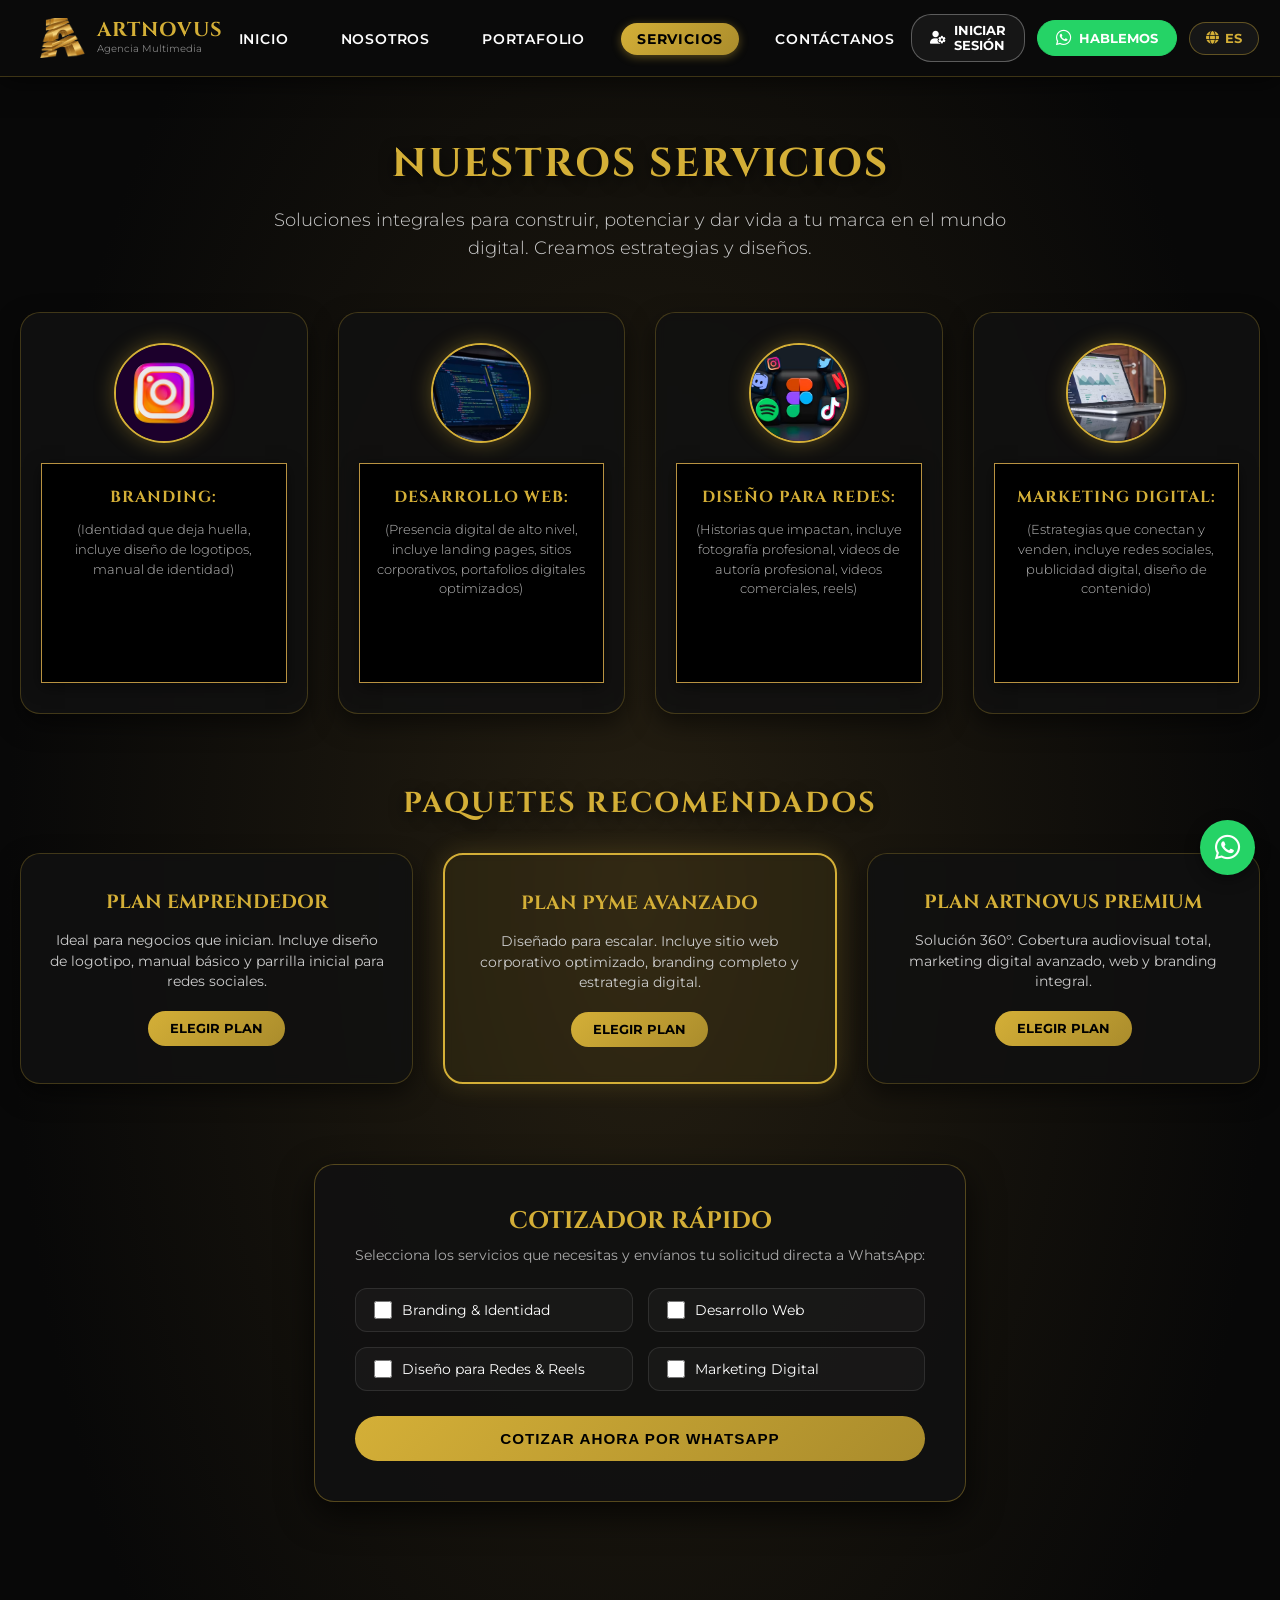
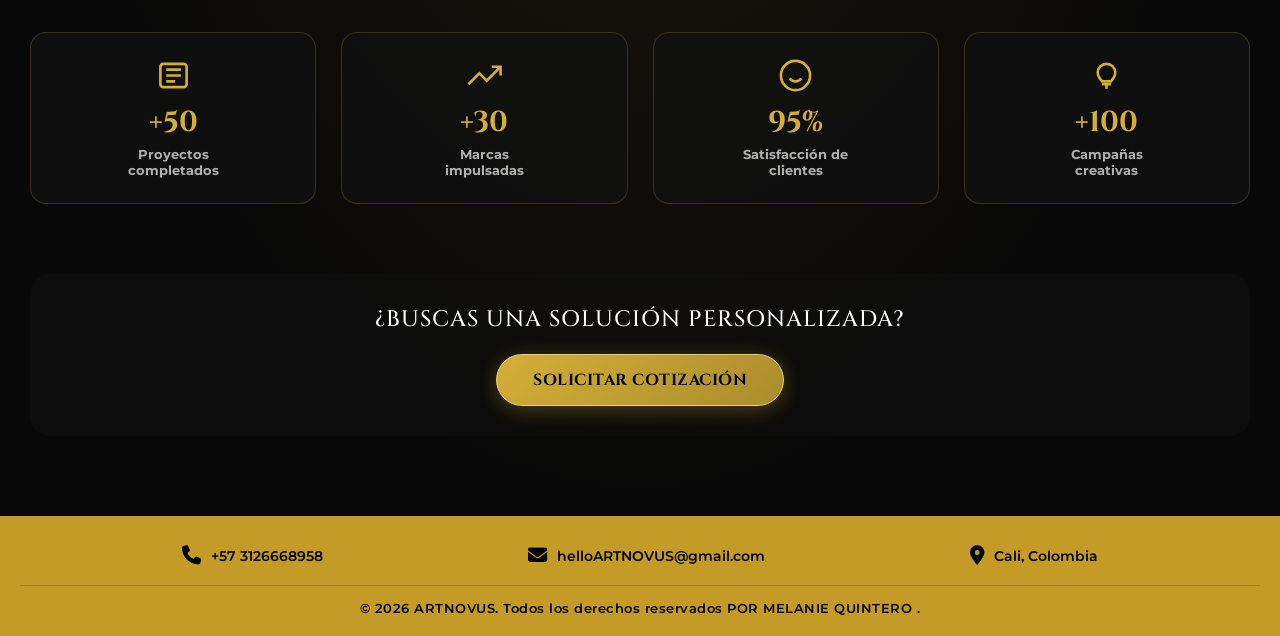
==== 2.servicios/servicios.html @ 0824cace "1" ====
<!DOCTYPE html>
<html lang="es">
<head>
  <meta charset="UTF-8">
  <meta name="viewport" content="width=device-width, initial-scale=1.0">
  <title>ARTNOVUS | Nuestros Servicios</title>
  
  <!-- Tipografías e Iconos -->
  <link rel="preconnect" href="https://fonts.googleapis.com">
  <link rel="preconnect" href="https://fonts.gstatic.com" crossorigin>
  <link href="https://fonts.googleapis.com/css2?family=Cinzel:wght@500;700&family=Montserrat:wght@300;400;500;600;700&display=swap" rel="stylesheet">
  <link rel="stylesheet" href="https://cdnjs.cloudflare.com/ajax/libs/font-awesome/6.4.0/css/all.min.css">

  <!-- Hoja de Estilos CSS Externa -->
  <link rel="stylesheet" href="styles.css">
  <link rel="icon" type="image/png" href="ImagenesServcios/logo.png">

  <style>
    /* =========================================================
       BOTÓN DE IDIOMA (DESPUÉS DE HABLEMOS)
       ========================================================= */
    .btn-lang-toggle {
      background: rgba(255, 255, 255, 0.05);
      border: 1px solid rgba(212, 175, 55, 0.4);
      color: #d4af37;
      font-family: 'Montserrat', sans-serif;
      font-size: 0.8rem;
      font-weight: 700;
      padding: 8px 16px;
      border-radius: 20px;
      cursor: pointer;
      display: inline-flex;
      align-items: center;
      gap: 6px;
      transition: all 0.3s ease;
    }

    .btn-lang-toggle:hover {
      background: #d4af37;
      color: #000000;
      border-color: #d4af37;
      box-shadow: 0 0 10px rgba(212, 175, 55, 0.4);
    }

    /* =========================================================
       CORRECCIÓN DEFINITIVA DE STICKY NAVBAR & FONDO BASE
       ========================================================= */
    * {
      margin: 0;
      padding: 0;
      box-sizing: border-box;
    }

    /* Anula los overflows conflictivos de styles.css que rompían position: sticky */
    html, body {
      background-color: #080808 !important;
      color: #ffffff !important;
      font-family: 'Montserrat', sans-serif;
      overflow-x: clip !important;
      overflow-y: visible !important;
      position: relative !important;
    }

    a {
      text-decoration: none;
      color: inherit;
    }

    /* Header prioritario que jamás se pierde al deslizar la página */
    .main-header {
      background-color: #0a0a0a !important;
      padding: 14px 40px !important;
      position: -webkit-sticky !important;
      position: sticky !important;
      top: 0 !important;
      left: 0 !important;
      width: 100% !important;
      z-index: 99999 !important;
      border-bottom: 1px solid rgba(212, 175, 55, 0.25) !important;
      box-shadow: 0 4px 25px rgba(0, 0, 0, 0.6) !important;
    }

    .header-container {
      max-width: 1300px;
      margin: 0 auto;
      display: flex;
      align-items: center;
      justify-content: space-between;
      width: 100%;
    }

    .brand-container {
      display: flex;
      align-items: center;
      gap: 12px;
    }

    .brand-logo {
      height: 42px;
      width: auto;
    }

    .brand-name {
      font-family: 'Cinzel', serif;
      font-weight: 700;
      font-size: 1.25rem;
      color: #d4af37;
      letter-spacing: 1px;
      display: block;
      line-height: 1;
    }

    .brand-tagline {
      font-size: 0.65rem;
      color: #a0a0a0;
      display: block;
      margin-top: 3px;
      font-weight: 400;
    }

    .nav-menu {
      display: flex;
      list-style: none;
      gap: 20px;
      align-items: center;
      margin: 0;
      padding: 0;
    }

    .nav-link {
      font-size: 0.85rem;
      font-weight: 600;
      color: #ffffff; 
      text-transform: uppercase;
      letter-spacing: 0.8px;
      padding: 8px 16px;
      border-radius: 20px;
      transition: all 0.3s ease;
    }

    .nav-link:hover {
      color: #d4af37;
      background-color: rgba(212, 175, 55, 0.1);
    }

    .nav-link.active {
      color: #000000 !important; 
      background: linear-gradient(135deg, #d4af37, #aa8c2c) !important; 
      box-shadow: 0 2px 10px rgba(212, 175, 55, 0.4) !important;
      font-weight: 700 !important;
    }

    .header-actions {
      display: flex;
      align-items: center;
      gap: 12px;
    }

    .action-btn {
      display: inline-flex;
      align-items: center;
      gap: 8px;
      font-size: 0.8rem;
      font-weight: 700;
      padding: 8px 18px;
      border-radius: 20px;
      border: 1px solid rgba(255, 255, 255, 0.3);
      background: rgba(255, 255, 255, 0.05);
      color: #ffffff;
      cursor: pointer;
      transition: all 0.3s ease;
    }

    .action-btn:hover {
      background-color: #d4af37;
      color: #000000;
      border-color: #d4af37;
    }

    .btn-whatsapp {
      background-color: #25D366;
      border-color: #25D366;
      color: #ffffff;
    }

    .btn-whatsapp i {
      color: #ffffff;
      font-size: 1.1rem;
    }

    .btn-whatsapp:hover {
      background-color: #128C7E;
      border-color: #128C7E;
    }

    .menu-toggle {
      display: none;
      background: none;
      border: none;
      font-size: 1.5rem;
      color: #ffffff;
      cursor: pointer;
    }

    /* =========================================================
       SECCIÓN SERVICIOS
       ========================================================= */
    .services-section {
      padding: 60px 20px 0 20px;
      width: 100%;
      background: radial-gradient(ellipse at center 40%, rgba(184, 146, 65, 0.16) 0%, rgba(8, 8, 8, 1) 70%) !important;
    }

    .services-header {
      text-align: center;
      margin-bottom: 50px;
    }

    .services-title {
      font-family: 'Cinzel', serif;
      color: #d4af37;
      font-size: 2.5rem;
      margin-bottom: 15px;
      letter-spacing: 2px;
      text-shadow: 0 4px 15px rgba(0,0,0,0.8);
    }

    .services-subtitle {
      color: #cccccc;
      max-width: 750px;
      margin: 0 auto;
      font-weight: 300;
      line-height: 1.6;
    }

    .services-grid {
      max-width: 1300px;
      margin: 0 auto 70px auto;
      display: grid;
      grid-template-columns: repeat(4, 1fr);
      gap: 30px;
    }

    .service-card {
      background: rgba(17, 17, 17, 0.85);
      backdrop-filter: blur(5px);
      border: 1px solid rgba(212, 175, 55, 0.25);
      border-radius: 20px;
      padding: 30px 20px;
      text-align: center;
      transition: all 0.4s ease;
      display: flex;
      flex-direction: column;
      align-items: center;
      box-shadow: 0 10px 25px rgba(0,0,0,0.5);
    }

    .service-card:hover {
      transform: translateY(-8px);
      border-color: #d4af37;
      background: rgba(212, 175, 55, 0.08);
      box-shadow: 0 15px 35px rgba(212, 175, 55, 0.25);
    }

    .card-circle {
      width: 100px;
      height: 100px;
      border-radius: 50%;
      overflow: hidden;
      border: 2px solid #d4af37;
      box-shadow: 0 0 20px rgba(212, 175, 55, 0.35);
      margin-bottom: 20px;
    }

    .foto-hover {
      width: 100%;
      height: 100%;
      object-fit: cover;
      transition: transform 0.5s ease;
    }

    .service-card:hover .foto-hover {
      transform: scale(1.1);
    }

    .card-box h3 {
      font-family: 'Cinzel', serif;
      color: #d4af37;
      font-size: 1rem;
      margin-bottom: 12px;
      letter-spacing: 1px;
    }

    .card-box p {
      color: #bbbbbb;
      font-size: 0.82rem;
      line-height: 1.5;
      font-weight: 300;
    }

    /* Paquetes recomendados */
    .services-packages {
      max-width: 1300px;
      margin: 0 auto 80px auto;
    }

    .packages-grid {
      display: grid;
      grid-template-columns: repeat(3, 1fr);
      gap: 30px;
      margin-top: 30px;
    }

    .package-card {
      background: rgba(17, 17, 17, 0.85);
      backdrop-filter: blur(5px);
      border: 1px solid rgba(212, 175, 55, 0.25);
      border-radius: 20px;
      padding: 35px 25px;
      text-align: center;
      transition: all 0.3s ease;
      box-shadow: 0 10px 25px rgba(0,0,0,0.5);
    }

    .package-card:hover {
      transform: translateY(-8px);
      border-color: #d4af37;
      background: rgba(212, 175, 55, 0.08);
      box-shadow: 0 12px 30px rgba(212, 175, 55, 0.2);
    }

    .package-card.featured {
      background: rgba(212, 175, 55, 0.08);
      border: 2px solid #d4af37;
      box-shadow: 0 0 25px rgba(212, 175, 55, 0.2);
    }

    .package-card h3 {
      font-family: 'Cinzel', serif;
      color: #d4af37;
      font-size: 1.2rem;
      margin-bottom: 15px;
    }

    .package-card p {
      color: #cccccc;
      font-size: 0.85rem;
      margin-bottom: 20px;
      line-height: 1.5;
    }

    .package-btn {
      display: inline-block;
      background: linear-gradient(135deg, #d4af37, #aa8c2c);
      color: #000;
      font-weight: 700;
      padding: 10px 22px;
      border-radius: 25px;
      font-size: 0.8rem;
      transition: transform 0.3s ease;
    }

    .package-btn:hover {
      transform: scale(1.05);
    }

    /* Cotizador Interactivo */
    .interactive-calculator {
      max-width: 800px;
      margin: 0 auto 90px auto !important;
      background: rgba(17, 17, 17, 0.9);
      border: 1px solid rgba(212, 175, 55, 0.35);
      border-radius: 20px;
      padding: 40px;
      box-shadow: 0 12px 35px rgba(0,0,0,0.7);
    }

    .calc-title {
      font-family: 'Cinzel', serif;
      color: #d4af37;
      font-size: 1.5rem;
      text-align: center;
      margin-bottom: 10px;
    }

    .calc-subtitle {
      text-align: center;
      color: #aaa;
      font-size: 0.85rem;
      margin-bottom: 25px;
    }

    .calc-options {
      display: grid;
      grid-template-columns: repeat(2, 1fr);
      gap: 15px;
      margin-bottom: 25px;
    }

    .calc-checkbox {
      background: rgba(255,255,255,0.03);
      border: 1px solid rgba(255,255,255,0.1);
      padding: 12px 18px;
      border-radius: 12px;
      color: #fff;
      cursor: pointer;
      display: flex;
      align-items: center;
      gap: 10px;
      font-size: 0.9rem;
      transition: all 0.3s ease;
    }

    .calc-checkbox input {
      accent-color: #d4af37;
      width: 18px;
      height: 18px;
    }

    .calc-checkbox:hover {
      border-color: #d4af37;
      background: rgba(212,175,55,0.08);
    }

    .calc-submit {
      width: 100%;
      background: linear-gradient(135deg, #d4af37, #aa8c2c);
      color: #000;
      font-weight: 700;
      padding: 14px;
      border: none;
      border-radius: 30px;
      font-size: 0.95rem;
      cursor: pointer;
      transition: transform 0.3s ease;
      letter-spacing: 1px;
    }

    .calc-submit:hover {
      transform: scale(1.02);
    }

    /* =========================================================
       ESTRUCTURA DE SECCIONES INFERIORES
       ========================================================= */
    .bottom-content {
      max-width: 1300px;
      margin: 0 auto !important;
      padding-top: 40px !important;
      padding-bottom: 80px !important;
      display: flex;
      flex-direction: column;
      align-items: center;
      gap: 70px !important;
      width: 100%;
    }

    .stats-container {
      display: grid;
      grid-template-columns: repeat(4, 1fr);
      gap: 25px;
      width: 100%;
      text-align: center;
    }

    .stat-item {
      background: rgba(17, 17, 17, 0.85);
      border: 1px solid rgba(212,175,55,0.2);
      border-radius: 16px;
      padding: 25px 15px;
      transition: border-color 0.3s ease;
    }

    .stat-item:hover {
      border-color: #d4af37;
    }

    .stat-icon {
      width: 35px;
      height: 35px;
      color: #d4af37;
      margin-bottom: 10px;
    }

    .stat-number {
      display: block;
      font-family: 'Cinzel', serif;
      font-size: 1.8rem;
      color: #d4af37;
      font-weight: 700;
      margin-bottom: 5px;
    }

    .stat-label {
      font-size: 0.8rem;
      color: #b0b0b0;
    }

    .cta-container {
      text-align: center;
      width: 100%;
      margin: 0 auto;
      padding: 30px 20px;
      background: rgba(17, 17, 17, 0.5);
      border: 1px stroke rgba(212, 175, 55, 0.15);
      border-radius: 20px;
    }

    .cta-title {
      font-family: 'Cinzel', serif;
      font-size: 1.4rem;
      color: #ffffff;
      margin-bottom: 20px;
      letter-spacing: 1px;
    }

    .btn-cotizacion {
      background: linear-gradient(135deg, #d4af37, #aa8c2c);
      color: #000;
      font-weight: 700;
      padding: 14px 36px;
      border-radius: 30px;
      display: inline-block;
      transition: all 0.3s ease;
      box-shadow: 0 4px 20px rgba(212, 175, 55, 0.3);
    }

    .btn-cotizacion:hover {
      transform: scale(1.05);
      box-shadow: 0 6px 25px rgba(212, 175, 55, 0.5);
    }

    /* =========================================================
       FOOTER UNIFICADO
       ========================================================= */
    .main-footer {
      background-color: #c59b27 !important;
      color: #000000 !important;
      padding: 30px 20px 20px 20px !important;
      margin-top: 0 !important;
      width: 100% !important;
    }

    .footer-content {
      max-width: 1100px;
      margin: 0 auto 20px auto;
      display: flex;
      justify-content: space-around;
      align-items: center;
      flex-wrap: wrap;
      gap: 20px;
    }

    .footer-info {
      display: flex;
      align-items: center;
      gap: 10px;
      font-weight: 600;
      font-size: 0.9rem;
    }

    .footer-info i {
      font-size: 1.2rem;
    }

    .footer-copy {
      text-align: center;
      border-top: 1px solid rgba(0, 0, 0, 0.15);
      padding-top: 15px;
      font-size: 0.8rem;
      font-weight: 600;
    }

    .btn-wapp-flotante {
      position: fixed;
      bottom: 25px;
      right: 25px;
      width: 55px;
      height: 55px;
      background-color: #25D366;
      color: #fff;
      border-radius: 50%;
      display: flex;
      align-items: center;
      justify-content: center;
      font-size: 1.8rem;
      box-shadow: 0 4px 15px rgba(0,0,0,0.4);
      z-index: 1000;
      transition: transform 0.3s ease;
    }

    .btn-wapp-flotante:hover {
      transform: scale(1.1);
    }

    @media (max-width: 992px) {
      .services-grid, .packages-grid, .stats-container, .calc-options {
        grid-template-columns: 1fr;
      }
      .nav-menu {
        display: none;
      }
      .menu-toggle {
        display: block;
      }
    }
  </style>
</head>
<body>

  <!-- NAVEGACIÓN SUPERIOR UNIFICADA (HIJO DIRECTO DEL BODY) -->
  <header class="main-header">
    <div class="header-container">
      <div class="brand-container">
        <a href="../1.inicio/inicio.html" class="logo-link">
          <img src="ImagenesServcios/logo.png" alt="Logo ARTNOVUS" class="brand-logo">
        </a>
        <div class="brand-text">
          <span class="brand-name">ARTNOVUS</span>
          <span class="brand-tagline" data-tr-es="Agencia Multimedia" data-tr-en="Multimedia Agency" data-tr-fr="Agence Multimédia">Agencia Multimedia</span>
        </div>
      </div>

      <nav>
        <ul class="nav-menu" id="nav-menu">
          <li><a href="../1.inicio/index.html" class="nav-link" data-tr-es="INICIO" data-tr-en="HOME" data-tr-fr="ACCUEIL">INICIO</a></li>
          <li><a href="../3.nosotros/nosotros.html" class="nav-link" data-tr-es="NOSOTROS" data-tr-en="ABOUT" data-tr-fr="À PROPOS">NOSOTROS</a></li>
          <li><a href="../5.portafolio/portafolio.html" class="nav-link" data-tr-es="PORTAFOLIO" data-tr-en="PORTFOLIO" data-tr-fr="PORTFOLIO">PORTAFOLIO</a></li>
          <li><a href="../2.servicios/servicios.html" class="nav-link active" data-tr-es="SERVICIOS" data-tr-en="SERVICES" data-tr-fr="SERVICES">SERVICIOS</a></li>
          <li><a href="../4.contacto/contacto.html" class="nav-link" data-tr-es="CONTÁCTANOS" data-tr-en="CONTACT US" data-tr-fr="CONTACT">CONTÁCTANOS</a></li>
        </ul>
      </nav>

      <div class="header-actions">
        <a href="../ingreso.html" class="action-btn">
          <i class="fa-solid fa-user-gear"></i>
          <span data-tr-es="INICIAR SESIÓN" data-tr-en="LOG IN" data-tr-fr="CONNEXION">INICIAR SESIÓN</span>
        </a>
        <a href="https://wa.me/573126668958" target="_blank" rel="noopener noreferrer" class="action-btn btn-whatsapp">
          <i class="fa-brands fa-whatsapp"></i>
          <span data-tr-es="HABLEMOS" data-tr-en="LET'S TALK" data-tr-fr="PARLONS">HABLEMOS</span>
        </a>

        <!-- BOTÓN DE CAMBIO DE IDIOMA -->
        <button class="btn-lang-toggle" onclick="cycleLanguage()">
          <i class="fa-solid fa-globe"></i> <span id="lang-label">ES</span>
        </button>
      </div>

      <button class="menu-toggle" id="menu-toggle">
        <i class="fa-solid fa-bars"></i>
      </button>
    </div>
  </header>

  <!-- SECCIÓN PRINCIPAL -->
  <main>
    <section id="servicios" class="services-section">
      
      <!-- Titulo y Subtitulo -->
      <div class="services-header">
        <h1 class="services-title" data-tr-es="NUESTROS SERVICIOS" data-tr-en="OUR SERVICES" data-tr-fr="NOS SERVICES">NUESTROS SERVICIOS</h1>
        <p class="services-subtitle" data-tr-es="Soluciones integrales para construir, potenciar y dar vida a tu marca en el mundo digital. Creamos estrategias y diseños." data-tr-en="Comprehensive solutions to build, empower, and bring your brand to life in the digital world. We create strategies and designs." data-tr-fr="Des solutions complètes pour construire, dynamiser et donner vie à votre marque dans le monde numérique. Nous créons des stratégies et des designs.">
          Soluciones integrales para construir, potenciar y dar vida a tu marca en el mundo digital. Creamos estrategias y diseños.
        </p>
      </div>

      <!-- Grilla con las 4 Tarjetas -->
      <div class="services-grid">

        <!-- Tarjeta 1: BRANDING -->
        <div class="service-card">
          <div class="card-circle">
            <img src="ImagenesServcios/pho01.avif" alt="Branding" class="foto-hover">
          </div>
          <div class="card-box">
            <h3 data-tr-es="BRANDING:" data-tr-en="BRANDING:" data-tr-fr="BRANDING:">BRANDING:</h3>
            <p data-tr-es="(Identidad que deja huella, incluye diseño de logotipos, manual de identidad)" data-tr-en="(Identity that leaves a mark, includes logo design, identity manual)" data-tr-fr="(Une identité qui laisse sa trace, comprend la conception de logos, manuel d'identité)">(Identidad que deja huella, incluye diseño de logotipos, manual de identidad)</p>
          </div>
        </div>

        <!-- Tarjeta 2: DESARROLLO WEB -->
        <div class="service-card">
          <div class="card-circle">
            <img src="ImagenesServcios/pho02.avif" alt="Desarrollo Web" class="foto-hover">
          </div>
          <div class="card-box">
            <h3 data-tr-es="DESARROLLO WEB:" data-tr-en="WEB DEVELOPMENT:" data-tr-fr="DÉVELOPPEMENT WEB:">DESARROLLO WEB:</h3>
            <p data-tr-es="(Presencia digital de alto nivel, incluye landing pages, sitios corporativos, portafolios digitales optimizados)" data-tr-en="(High-level digital presence, includes landing pages, corporate sites, optimized digital portfolios)" data-tr-fr="(Présence numérique de haut niveau, comprend landing pages, sites d'entreprise, portefeuilles numériques optimisés)">(Presencia digital de alto nivel, incluye landing pages, sitios corporativos, portafolios digitales optimizados)</p>
          </div>
        </div>

        <!-- Tarjeta 3: DISEÑO PARA REDES -->
        <div class="service-card">
          <div class="card-circle">
            <img src="ImagenesServcios/pho03.avif" alt="Diseño para Redes" class="foto-hover">
          </div>
          <div class="card-box">
            <h3 data-tr-es="DISEÑO PARA REDES:" data-tr-en="SOCIAL MEDIA DESIGN:" data-tr-fr="DESIGN RÉSEAUX SOCIAUX:">DISEÑO PARA REDES:</h3>
            <p data-tr-es="(Historias que impactan, incluye fotografía profesional, videos de autoría profesional, videos comerciales, reels)" data-tr-en="(Stories that impact, includes professional photography, professional authorship videos, commercial videos, reels)" data-tr-fr="(Des histoires qui ont de l'impact, comprend la photographie professionnelle, des vidéos d'auteur, des vidéos commerciales, des reels)">(Historias que impactan, incluye fotografía profesional, videos de autoría profesional, videos comerciales, reels)</p>
          </div>
        </div>

        <!-- Tarjeta 4: MARKETING DIGITAL -->
        <div class="service-card">
          <div class="card-circle">
            <img src="ImagenesServcios/pho04.avif" alt="Marketing Digital" class="foto-hover">
          </div>
          <div class="card-box">
            <h3 data-tr-es="MARKETING DIGITAL:" data-tr-en="DIGITAL MARKETING:" data-tr-fr="MARKETING NUMÉRIQUE:">MARKETING DIGITAL:</h3>
            <p data-tr-es="(Estrategias que conectan y venden, incluye redes sociales, publicidad digital, diseño de contenido)" data-tr-en="(Strategies that connect and sell, includes social media, digital advertising, content design)" data-tr-fr="(Des stratégies qui connectent et vendent, comprend les réseaux sociaux, la publicité numérique, la conception de contenu)">(Estrategias que conectan y venden, incluye redes sociales, publicidad digital, diseño de contenido)</p>
          </div>
        </div>

      </div>

      <!-- SECCIÓN: PAQUETES CORPORATIVOS -->
      <div class="services-packages">
        <h2 class="services-title" style="font-size: 1.8rem; text-align: center; margin-bottom: 10px;" data-tr-es="PAQUETES RECOMENDADOS" data-tr-en="RECOMMENDED PACKAGES" data-tr-fr="FORFAITS RECOMMANDÉS">PAQUETES RECOMENDADOS</h2>
        <div class="packages-grid">
          <div class="package-card">
            <h3 data-tr-es="PLAN EMPRENDEDOR" data-tr-en="ENTREPRENEUR PLAN" data-tr-fr="PLAN ENTREPRENEUR">PLAN EMPRENDEDOR</h3>
            <p data-tr-es="Ideal para negocios que inician. Incluye diseño de logotipo, manual básico y parrilla inicial para redes sociales." data-tr-en="Ideal for starting businesses. Includes logo design, basic manual, and initial social media grid." data-tr-fr="Idéal pour les entreprises qui débutent. Comprend la conception du logo, le manuel de base et la grille initiale pour les réseaux sociaux.">Ideal para negocios que inician. Incluye diseño de logotipo, manual básico y parrilla inicial para redes sociales.</p>
            <a href="https://wa.me/573126668958?text=Hola,%20me%20interesa%20el%20Plan%20Emprendedor" target="_blank" class="package-btn" data-tr-es="ELEGIR PLAN" data-tr-en="CHOOSE PLAN" data-tr-fr="CHOISIR LE PLAN">ELEGIR PLAN</a>
          </div>
          <div class="package-card featured">
            <h3 data-tr-es="PLAN PYME AVANZADO" data-tr-en="ADVANCED SME PLAN" data-tr-fr="PLAN PME AVANCÉ">PLAN PYME AVANZADO</h3>
            <p data-tr-es="Diseñado para escalar. Incluye sitio web corporativo optimizado, branding completo y estrategia digital." data-tr-en="Designed to scale. Includes optimized corporate website, complete branding, and digital strategy." data-tr-fr="Conçu pour évoluer. Comprend un site web d'entreprise optimisé, un branding complet et une stratégie numérique.">Diseñado para escalar. Incluye sitio web corporativo optimizado, branding completo y estrategia digital.</p>
            <a href="https://wa.me/573126668958?text=Hola,%20me%20interesa%20el%20Plan%20Pyme%20Avanzado" target="_blank" class="package-btn" data-tr-es="ELEGIR PLAN" data-tr-en="CHOOSE PLAN" data-tr-fr="CHOISIR LE PLAN">ELEGIR PLAN</a>
          </div>
          <div class="package-card">
            <h3 data-tr-es="PLAN ARTNOVUS PREMIUM" data-tr-en="ARTNOVUS PREMIUM PLAN" data-tr-fr="PLAN ARTNOVUS PREMIUM">PLAN ARTNOVUS PREMIUM</h3>
            <p data-tr-es="Solución 360°. Cobertura audiovisual total, marketing digital avanzado, web y branding integral." data-tr-en="360° Solution. Total audiovisual coverage, advanced digital marketing, web, and comprehensive branding." data-tr-fr="Solution 360°. Couverture audiovisuelle totale, marketing numérique avancé, web et branding complet.">Solución 360°. Cobertura audiovisual total, marketing digital avanzado, web y branding integral.</p>
            <a href="https://wa.me/573126668958?text=Hola,%20me%20interesa%20el%20Plan%20Premium" target="_blank" class="package-btn" data-tr-es="ELEGIR PLAN" data-tr-en="CHOOSE PLAN" data-tr-fr="CHOISIR LE PLAN">ELEGIR PLAN</a>
          </div>
        </div>
      </div>

      <!-- COTIZADOR INTERACTIVO -->
      <div class="interactive-calculator">
        <h3 class="calc-title" data-tr-es="COTIZADOR RÁPIDO" data-tr-en="QUICK QUOTE" data-tr-fr="DEVIS RAPIDE">COTIZADOR RÁPIDO</h3>
        <p class="calc-subtitle" data-tr-es="Selecciona los servicios que necesitas y envíanos tu solicitud directa a WhatsApp:" data-tr-en="Select the services you need and send your request directly to WhatsApp:" data-tr-fr="Sélectionnez les services dont vous avez besoin et envoyez votre demande directamente sur WhatsApp :">Selecciona los servicios que necesitas y envíanos tu solicitud directa a WhatsApp:</p>
        <div class="calc-options">
          <label class="calc-checkbox"><input type="checkbox" value="Branding"> <span data-tr-es="Branding & Identidad" data-tr-en="Branding & Identity" data-tr-fr="Branding & Identité">Branding & Identidad</span></label>
          <label class="calc-checkbox"><input type="checkbox" value="Desarrollo Web"> <span data-tr-es="Desarrollo Web" data-tr-en="Web Development" data-tr-fr="Développement Web">Desarrollo Web</span></label>
          <label class="calc-checkbox"><input type="checkbox" value="Diseño Redes"> <span data-tr-es="Diseño para Redes & Reels" data-tr-en="Social Design & Reels" data-tr-fr="Design Réseaux & Reels">Diseño para Redes & Reels</span></label>
          <label class="calc-checkbox"><input type="checkbox" value="Marketing Digital"> <span data-tr-es="Marketing Digital" data-tr-en="Digital Marketing" data-tr-fr="Marketing Numérique">Marketing Digital</span></label>
        </div>
        <button type="button" class="calc-submit" onclick="enviarCotizacionWhatsApp()" data-tr-es="COTIZAR AHORA POR WHATSAPP" data-tr-en="QUOTE NOW VIA WHATSAPP" data-tr-fr="DEVIS MAINTENANT VIA WHATSAPP">COTIZAR AHORA POR WHATSAPP</button>
      </div>

      <!-- ÁREA INFERIOR -->
      <div class="bottom-content">
        
        <!-- Estadísticas -->
        <div class="stats-container">
          <div class="stat-item">
            <svg class="stat-icon" viewBox="0 0 24 24" fill="none" stroke="currentColor" stroke-width="1.8"><rect x="3" y="4" width="18" height="16" rx="2"/><path d="M7 8h10M7 12h10M7 16h6"/></svg>
            <span class="stat-number">+50</span>
            <span class="stat-label" data-tr-es="Proyectos completados" data-tr-en="Completed projects" data-tr-fr="Projets réalisés">Proyectos completados</span>
          </div>

          <div class="stat-item">
            <svg class="stat-icon" viewBox="0 0 24 24" fill="none" stroke="currentColor" stroke-width="1.8"><polyline points="23 6 13.5 15.5 8.5 10.5 1 18"/><polyline points="17 6 23 6 23 12"/></svg>
            <span class="stat-number">+30</span>
            <span class="stat-label" data-tr-es="Marcas impulsadas" data-tr-en="Boosted brands" data-tr-fr="Marques propulsées">Marcas impulsadas</span>
          </div>

          <div class="stat-item">
            <svg class="stat-icon" viewBox="0 0 24 24" fill="none" stroke="currentColor" stroke-width="1.8"><circle cx="12" cy="12" r="10"/><path d="M8 14s1.5 2 4 2 4-2 4-2M9 9h.01M15 9h.01"/></svg>
            <span class="stat-number">95%</span>
            <span class="stat-label" data-tr-es="Satisfacción de clientes" data-tr-en="Customer satisfaction" data-tr-fr="Satisfaction client">Satisfacción de clientes</span>
          </div>

          <div class="stat-item">
            <svg class="stat-icon" viewBox="0 0 24 24" fill="none" stroke="currentColor" stroke-width="1.8"><path d="M9 18h6m-3 3v-3m0-14a6 6 0 0 0-6 6c0 2.5 1.5 4.5 3 6h6c1.5-1.5 3-3.5 3-6a6 6 0 0 0-6-6z"/></svg>
            <span class="stat-number">+100</span>
            <span class="stat-label" data-tr-es="Campañas creativas" data-tr-en="Creative campaigns" data-tr-fr="Campagnes créatives">Campañas creativas</span>
          </div>
        </div>

        <!-- Llamado a Acción -->
        <div class="cta-container">
          <p class="cta-title" data-tr-es="¿BUSCAS UNA SOLUCIÓN PERSONALIZADA?" data-tr-en="LOOKING FOR A CUSTOM SOLUTION?" data-tr-fr="VOUS RECHERCHEZ UNE SOLUTION PERSONNALISÉE ?">¿BUSCAS UNA SOLUCIÓN PERSONALIZADA?</p>
          <a href="../4.contacto/contacto.html" class="btn-cotizacion" data-tr-es="SOLICITAR COTIZACIÓN" data-tr-en="REQUEST QUOTE" data-tr-fr="DEMANDER UN DEVIS">SOLICITAR COTIZACIÓN</a>
        </div>

      </div>

    </section>
  </main>

  <!-- FOOTER UNIFICADO -->
  <footer class="main-footer">
    <div class="footer-content">
      <div class="footer-info">
        <i class="fa-solid fa-phone"></i>
        <span>+57 3126668958</span>
      </div>
      <div class="footer-info">
        <i class="fa-solid fa-envelope"></i>
        <span>helloARTNOVUS@gmail.com</span>
      </div>
      <div class="footer-info">
        <i class="fa-solid fa-location-dot"></i>
        <span data-tr-es="Cali, Colombia" data-tr-en="Cali, Colombia" data-tr-fr="Cali, Colombie">Cali, Colombia</span>
      </div>
    </div>

    <div class="footer-copy">
      <p data-tr-es="&copy; 2026 ARTNOVUS. Todos los derechos reservados POR MELANIE QUINTERO ." data-tr-en="&copy; 2026 ARTNOVUS. All rights reserved BY MELANIE QUINTERO ." data-tr-fr="&copy; 2026 ARTNOVUS. Tous droits réservés PAR MELANIE QUINTERO .">&copy; 2026 ARTNOVUS. Todos los derechos reservados POR MELANIE QUINTERO .</p>
    </div>
  </footer>

  <!-- MODAL DE INICIO DE SESIÓN -->
  <div class="login-modal-overlay" id="login-modal" style="display: none;">
    <div class="login-modal-container">
      <button type="button" class="close-modal-btn" id="close-login-btn">&times;</button>
      
      <div class="login-header">
        <img src="ImagenesServcios/logo.png" alt="Logo ARTNOVUS" class="login-logo">
        <h3>BIENVENIDO A ARTNOVUS</h3>
        <p>Ingresa tus credenciales para acceder a tu cuenta</p>
      </div>

      <form class="login-form" id="login-form">
        <div class="input-group">
          <label for="login-email">Correo Electrónico</label>
          <div class="input-wrapper">
            <i class="fa-solid fa-envelope"></i>
            <input type="email" id="login-email" placeholder="ejemplo@artnovus.com" required>
          </div>
        </div>

        <div class="input-group">
          <label for="login-password">Contraseña</label>
          <div class="input-wrapper">
            <i class="fa-solid fa-lock"></i>
            <input type="password" id="login-password" placeholder="••••••••" required>
            <i class="fa-solid fa-eye toggle-password" id="toggle-password"></i>
          </div>
        </div>

        <button type="submit" class="submit-login-btn">INGRESAR</button>
      </form>
    </div>
  </div>

  <!-- BOTÓN FLOTANTE DE WHATSAPP -->
  <a href="https://wa.me/573126668958" target="_blank" class="btn-wapp-flotante" aria-label="Chat WhatsApp">
    <i class="fa-brands fa-whatsapp"></i>
  </a>

  <!-- SCRIPT DE TRADUCCIÓN INTERNO -->
  <script>
    const languages = ['es', 'en', 'fr'];
    let langIndex = 0;

    function cycleLanguage() {
      langIndex = (langIndex + 1) % languages.length;
      const targetLang = languages[langIndex];
      
      const label = document.getElementById('lang-label');
      if (label) label.textContent = targetLang.toUpperCase();

      const elements = document.querySelectorAll('[data-tr-es]');
      elements.forEach(el => {
        let text = el.getAttribute('data-tr-' + targetLang);
        if (text) {
          el.innerHTML = text;
        }
      });
    }
  </script>

  <!-- Script JS Interactivo para el Cotizador -->
  <script>
    function enviarCotizacionWhatsApp() {
      const checkboxes = document.querySelectorAll('.calc-checkbox input:checked');
      if (checkboxes.length === 0) {
        alert("Por favor selecciona al menos un servicio para cotizar.");
        return;
      }
      let serviciosSeleccionados = Array.from(checkboxes).map(cb => cb.value).join(", ");
      let url = `https://wa.me/573126668958?text=Hola,%20estoy%20interesado%20en%20cotizar%20los%20siguientes%20servicios%20de%20ARTNOVUS:%20${encodeURIComponent(serviciosSeleccionados)}`;
      window.open(url, '_blank');
    }
  </script>

  <!-- Script JS Externo -->
  <script src="script.js"></script>
</body>
</html>
---- 2.servicios/styles.css ----
/* =========================================================
   1. REINICIO Y ESTILOS GENERALES
   ========================================================= */
* {
  margin: 0;
  padding: 0;
  box-sizing: border-box;
}

body {
  font-family: 'Montserrat', sans-serif;
  background-color: #080808;
  color: #ffffff;
  overflow-x: hidden;
}

a {
  text-decoration: none;
  color: inherit;
}

/* =========================================================
   2. HEADER / BARRA DE NAVEGACI�N SUPERIOR
   ========================================================= */
.site-header {
  background-color: #ffffff;
  color: #333333;
  padding: 10px 40px;
  display: flex;
  justify-content: space-between;
  align-items: center;
  box-shadow: 0 2px 10px rgba(0,0,0,0.15);
  position: relative;
  z-index: 100;
}

/* Logo ARTNOVUS */
.brand-logo {
  display: flex;
  align-items: center;
  gap: 12px;
}

.brand-logo .logo-icon {
  font-family: 'Cinzel', serif;
  font-size: 2.2rem;
  font-weight: 700;
  color: #b89241;
  line-height: 1;
}

.brand-logo .logo-text {
  display: flex;
  flex-direction: column;
}

.brand-logo .company-name {
  font-family: 'Cinzel', serif;
  font-weight: 700;
  font-size: 1.1rem;
  letter-spacing: 1px;
  color: #9e782f;
  line-height: 1;
}

.brand-logo .company-tagline {
  font-size: 0.65rem;
  color: #666666;
  text-transform: lowercase;
  line-height: 1.1;
}

/* Men� Navegaci�n */
.nav-menu {
  display: flex;
  gap: 30px;
  align-items: center;
}

.nav-link {
  font-size: 0.9rem;
  font-weight: 600;
  color: #333333;
  text-transform: uppercase;
  letter-spacing: 0.5px;
  transition: color 0.3s ease;
}

.nav-link:hover,
.nav-link.active {
  color: #b89241;
}

/* Acciones del Header */
.header-actions {
  display: flex;
  align-items: center;
  gap: 20px;
}

.action-btn {
  display: flex;
  align-items: center;
  gap: 8px;
  font-size: 0.85rem;
  font-weight: 600;
  text-transform: uppercase;
}

.btn-login {
  color: #333333;
}

.btn-contact {
  color: #333333;
}

/* =========================================================
   3. SECCI�N NUESTROS SERVICIOS
   ========================================================= */
.services-section {
  position: relative;
  background-color: #060606;
  background-image: 
    radial-gradient(ellipse 70% 30% at 50% 55%, rgba(184, 146, 65, 0.25) 0%, rgba(6, 6, 6, 0) 70%),
    radial-gradient(circle at 50% 50%, rgba(135, 100, 30, 0.15) 0%, rgba(0, 0, 0, 0.95) 100%);
  padding: 40px 20px 0 20px;
  min-height: 100vh;
  display: flex;
  flex-direction: column;
  justify-content: space-between;
}

.main-container {
  max-width: 1200px;
  margin: 0 auto;
  width: 100%;
}

/* Encabezado */
.services-header {
  text-align: center;
  margin-bottom: 45px;
}

.services-title {
  font-family: 'Cinzel', serif;
  font-size: 3.2rem;
  color: #c99e43;
  letter-spacing: 2px;
  font-weight: 700;
  margin-bottom: 12px;
  text-shadow: 0 0 15px rgba(201, 158, 67, 0.2);
}

.services-subtitle {
  font-size: 1.1rem;
  color: #f0f0f0;
  max-width: 820px;
  margin: 0 auto;
  line-height: 1.4;
  font-weight: 300;
}

/* Grilla de los 4 Servicios */
.services-grid {
  display: grid;
  grid-template-columns: repeat(4, 1fr);
  gap: 20px;
  margin-bottom: 50px;
}

.service-card {
  display: flex;
  flex-direction: column;
  align-items: center;
}

/* Imagen Circular Arriba */
.card-circle {
  width: 180px;
  height: 180px;
  border-radius: 50%;
  overflow: hidden;
  border: 1px solid rgba(201, 158, 67, 0.4);
  margin-bottom: 20px;
  box-shadow: 0 5px 20px rgba(0, 0, 0, 0.6);
  background-color: #111111;
}

.card-circle img {
  width: 100%;
  height: 100%;
  object-fit: cover;
}

/* Caja Negra con Marcado Dorado */
.card-box {
  background-color: #000000;
  border: 1px solid #b89241;
  padding: 22px 14px;
  text-align: center;
  width: 100%;
  min-height: 220px;
  display: flex;
  flex-direction: column;
  justify-content: flex-start;
  box-shadow: 0 4px 15px rgba(0, 0, 0, 0.5);
}

.card-box h3 {
  color: #c99e43;
  font-size: 0.9rem;
  font-weight: 700;
  letter-spacing: 0.5px;
  margin-bottom: 12px;
  text-transform: uppercase;
}

.card-box p {
  color: #ffffff;
  font-size: 0.85rem;
  line-height: 1.4;
  font-weight: 300;
}

/* =========================================================
   4. SECCI�N INFERIOR: ESTAD�STICAS Y SOLICITAR COTIZACI�N
   ========================================================= */
.bottom-content {
  display: flex;
  justify-content: space-between;
  align-items: flex-end;
  margin-bottom: 40px;
  padding: 0 10px;
}

/* Bloques de Estad�sticas */
.stats-container {
  display: flex;
  gap: 35px;
}

.stat-item {
  display: flex;
  flex-direction: column;
  align-items: center;
  text-align: center;
}

.stat-icon {
  width: 45px;
  height: 45px;
  margin-bottom: 6px;
  color: #c99e43;
}

.stat-number {
  font-size: 1.4rem;
  font-weight: 700;
  color: #ffffff;
  margin-bottom: 4px;
}

.stat-label {
  font-size: 0.85rem;
  font-weight: 700;
  color: #ffffff;
  max-width: 110px;
  line-height: 1.2;
}

/* Cotizaci�n */
.cta-container {
  text-align: center;
}

.cta-title {
  font-family: 'Cinzel', serif;
  font-size: 1.35rem;
  color: #ffffff;
  margin-bottom: 14px;
  font-weight: 500;
}

.btn-cotizacion {
  display: inline-block;
  background: linear-gradient(180deg, #d8ae53 0%, #b88d35 100%);
  color: #000000;
  font-family: 'Cinzel', serif;
  font-weight: 700;
  font-size: 1rem;
  padding: 12px 28px;
  border-radius: 30px;
  letter-spacing: 0.5px;
  box-shadow: 0 0 15px rgba(201, 158, 67, 0.4);
  transition: all 0.3s ease;
  border: 1px solid #f0cd7d;
}

.btn-cotizacion:hover {
  transform: scale(1.04);
  box-shadow: 0 0 25px rgba(201, 158, 67, 0.7);
}

/* =========================================================
   5. PIE DE P�GINA / FOOTER DORADO
   ========================================================= */
.footer-bar {
  background: linear-gradient(180deg, #c49941 0%, #a47b2a 100%);
  color: #000000;
  padding: 12px 40px;
  display: flex;
  justify-content: space-between;
  align-items: center;
  font-size: 0.95rem;
  font-weight: 500;
  margin-top: auto;
}

.footer-item {
  display: flex;
  align-items: center;
  gap: 10px;
}

.footer-icon {
  width: 22px;
  height: 22px;
  stroke: #000000;
  fill: none;
  stroke-width: 2;
}

/* =========================================================
   6. DISE�O RESPONSIVO (M�VILES Y TABLETS)
   ========================================================= */
@media (max-width: 1024px) {
  .services-grid {
    grid-template-columns: repeat(2, 1fr);
    gap: 30px;
  }

  .bottom-content {
    flex-direction: column;
    align-items: center;
    gap: 40px;
  }
}

@media (max-width: 600px) {
  .site-header {
    flex-direction: column;
    gap: 15px;
    padding: 15px;
  }

  .services-title {
    font-size: 2.2rem;
  }

  .services-grid {
    grid-template-columns: 1fr;
  }

  .stats-container {
    display: grid;
    grid-template-columns: repeat(2, 1fr);
    gap: 25px;
  }

  .footer-bar {
    flex-direction: column;
    gap: 10px;
    text-align: center;
  }
}


/* Envoltorio principal: Alinea el logo y el bloque de texto horizontalmente */
.brand-container {
  display: flex;
  align-items: center; /* Centra el logo con el bloque de texto verticalmente */
  gap: 12px;           /* Espacio entre el logo y el texto */
  text-decoration: none;
  color: inherit;
}

/* Ajuste del logo */
.brand-logo {
  max-height: 40px;
  width: auto;
  display: block;
}

/* Contenedor del texto: Apila el nombre y el lema (uno debajo del otro) */
.brand-text {
  display: flex;
  flex-direction: column; /* Esto hace que "Agencia Multimedia" quede abajo */
  justify-content: center;
}

/* Estilos para el nombre de la empresa */
.brand-name {
  font-weight: bold;
  font-size: 1.2rem;
  line-height: 1; /* Evita espacios excesivos arriba y abajo */
  letter-spacing: 0.5px;
}

/* Estilos para el lema */
.brand-tagline {
  font-size: 0.75rem;
  line-height: 1.2;
  opacity: 0.8;   /* Le da una tonalidad suave para destacar la marca */
  margin-top: 2px; /* Pequeño ajuste de separación con respecto al nombre */
}


/* El contenedor principal sigue agrupando logo y texto en horizontal */
.brand-container {
  display: flex;
  align-items: center;
  gap: 12px;
}

/* Para quitar subrayados o bordes del enlace de la imagen si los hubiera */
.logo-link {
  display: inline-block;
  text-decoration: none;
}

.brand-logo {
  max-height: 40px;
  width: auto;
  display: block;
}

/* Mantiene el nombre y el lema en columna */
.brand-text {
  display: flex;
  flex-direction: column;
  justify-content: center;
}

.brand-name {
  font-weight: bold;
  font-size: 1.2rem;
  line-height: 1;
}

.brand-tagline {
  font-size: 0.75rem;
  line-height: 1.2;
  opacity: 0.8;
  margin-top: 2px;
}
/* =========================================================
   ESTILOS FOOTER ESTRUCTURADO Y BOTÓN FLOTANTE
   ========================================================= */

.footer-bar {
  background: linear-gradient(180deg, #c49941 0%, #a47b2a 100%);
  color: #000000;
  padding: 20px 40px 15px 40px;
  display: flex;
  flex-direction: column;
  align-items: center;
  gap: 12px;
  position: relative;
  width: 100%;
}

.footer-content {
  display: flex;
  justify-content: space-around;
  align-items: center;
  width: 100%;
  max-width: 1000px;
}

.footer-divider {
  width: 90%;
  max-width: 1100px;
  height: 1px;
  background-color: rgba(0, 0, 0, 0.2);
  margin: 4px 0;
}

.footer-copy {
  font-size: 0.8rem;
  font-weight: 700;
  color: #000000;
  text-align: center;
  letter-spacing: 0.5px;
}

/* BOTÓN FLOTANTE DE WHATSAPP */
.btn-wapp-flotante {
  position: fixed;
  bottom: 20px;
  right: 25px;
  width: 58px;
  height: 58px;
  background-color: #25d366;
  border-radius: 50%;
  display: flex;
  align-items: center;
  justify-content: center;
  box-shadow: 0 4px 14px rgba(0, 0, 0, 0.4);
  z-index: 9999;
  transition: transform 0.3s ease, background-color 0.3s ease;
}

.btn-wapp-flotante:hover {
  transform: scale(1.1);
  background-color: #20ba5a;
}/* ==========================================
   EFECTOS HOVER PARA TARJETAS DE SERVICIOS
   ========================================== */

.service-card {
  transition: transform 0.4s ease, box-shadow 0.4s ease;
  cursor: pointer;
}

/* Contenedor circular con máscara de recorte */
.card-circle {
  position: relative;
  overflow: hidden;
  border-radius: 50%;
  transition: border-color 0.4s ease, box-shadow 0.4s ease;
}

/* Imagen dentro del círculo */
.card-circle img.foto-hover {
  width: 100%;
  height: 100%;
  object-fit: cover;
  transition: transform 0.5s cubic-bezier(0.25, 1, 0.5, 1), filter 0.5s ease;
}

/* EFECTOS AL PASAR EL CURSOR (HOVER) */
.service-card:hover {
  transform: translateY(-10px);
}

.service-card:hover .card-circle {
  box-shadow: 0 0 25px rgba(114, 155, 196, 0.5);
}

.service-card:hover img.foto-hover {
  transform: scale(1.15) rotate(2deg); /* Zoom y rotación sutil */
  filter: brightness(1.15); /* Aumenta el brillo */
}

.service-card:hover .card-box h3 {
  color: #729bc4; /* Cambio de color dinámico en el título */
  transition: color 0.3s ease;
}

/* Reset del botón de login para integrarse al diseño */
.btn-login {
  background: none;
  border: none;
  cursor: pointer;
  display: inline-flex;
  align-items: center;
  gap: 8px;
  font-family: inherit;
}

/* ==========================================
   ESTILOS DEL MODAL DE INICIO DE SESIÓN
   ========================================== */
.login-modal-overlay {
  position: fixed;
  top: 0;
  left: 0;
  width: 100%;
  height: 100%;
  background-color: rgba(0, 0, 0, 0.75);
  backdrop-filter: blur(8px);
  display: flex;
  align-items: center;
  justify-content: center;
  z-index: 9999;
  opacity: 0;
  visibility: hidden;
  transition: opacity 0.3s ease, visibility 0.3s ease;
}

.login-modal-overlay.active {
  opacity: 1;
  visibility: visible;
}

.login-modal-container {
  background: #111822;
  border: 1px solid rgba(255, 255, 255, 0.1);
  border-radius: 16px;
  width: 90%;
  max-width: 420px;
  padding: 40px 30px;
  position: relative;
  box-shadow: 0 20px 50px rgba(0, 0, 0, 0.6);
  transform: translateY(-20px);
  transition: transform 0.3s ease;
}

.login-modal-overlay.active .login-modal-container {
  transform: translateY(0);
}

.close-modal-btn {
  position: absolute;
  top: 15px;
  right: 20px;
  background: none;
  border: none;
  color: #a0aec0;
  font-size: 28px;
  cursor: pointer;
  transition: color 0.2s ease;
}

.close-modal-btn:hover {
  color: #ffffff;
}

.login-header {
  text-align: center;
  margin-bottom: 25px;
}

.login-logo {
  height: 50px;
  margin-bottom: 12px;
}

.login-header h3 {
  font-family: 'Cinzel', serif;
  color: #ffffff;
  font-size: 20px;
  letter-spacing: 1px;
  margin-bottom: 6px;
}

.login-header p {
  color: #a0aec0;
  font-size: 13px;
}

.login-form .input-group {
  margin-bottom: 18px;
}

.login-form label {
  display: block;
  color: #e2e8f0;
  font-size: 12px;
  font-weight: 600;
  margin-bottom: 6px;
  text-transform: uppercase;
  letter-spacing: 0.5px;
}

.input-wrapper {
  position: relative;
  display: flex;
  align-items: center;
}

.input-wrapper i.fa-envelope,
.input-wrapper i.fa-lock {
  position: absolute;
  left: 14px;
  color: #718096;
  font-size: 14px;
}

.input-wrapper input {
  width: 100%;
  padding: 12px 40px;
  background-color: #1a2332;
  border: 1px solid #2d3748;
  border-radius: 8px;
  color: #ffffff;
  font-size: 14px;
  outline: none;
  transition: border-color 0.2s ease;
}

.input-wrapper input:focus {
  border-color: #4a5568;
}

.toggle-password {
  position: absolute;
  right: 14px;
  color: #718096;
  cursor: pointer;
  font-size: 14px;
}

.toggle-password:hover {
  color: #ffffff;
}

.form-options {
  display: flex;
  justify-content: space-between;
  align-items: center;
  font-size: 12px;
  margin-bottom: 22px;
  color: #a0aec0;
}

.remember-me {
  display: flex;
  align-items: center;
  gap: 6px;
  cursor: pointer;
  text-transform: none;
}

.forgot-pass {
  color: #729bc4;
  text-decoration: none;
  transition: color 0.2s ease;
}

.forgot-pass:hover {
  text-decoration: underline;
}

.submit-login-btn {
  width: 100%;
  padding: 12px;
  background-color: #ffffff;
  color: #111822;
  border: none;
  border-radius: 8px;
  font-weight: 700;
  font-size: 14px;
  letter-spacing: 1px;
  cursor: pointer;
  transition: opacity 0.2s ease, transform 0.2s ease;
}

.submit-login-btn:hover {
  opacity: 0.9;
  transform: translateY(-1px);
}
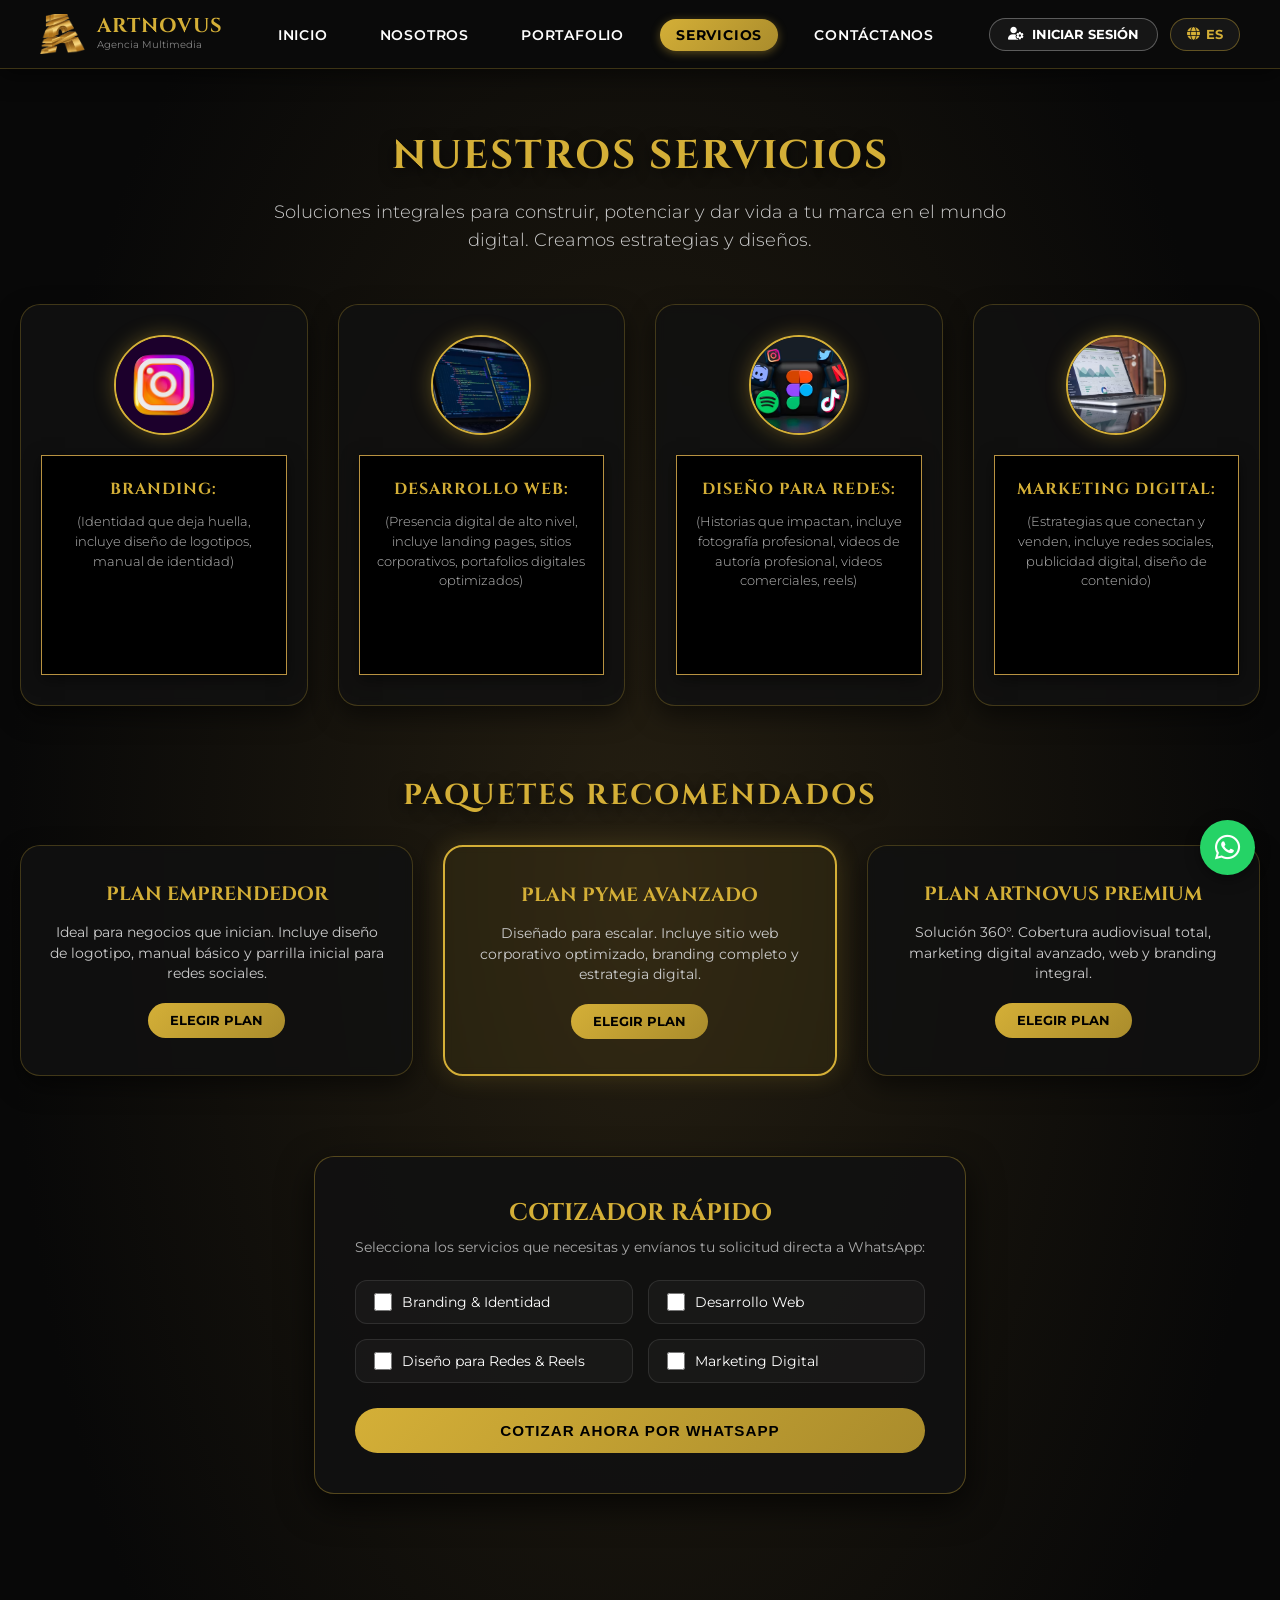
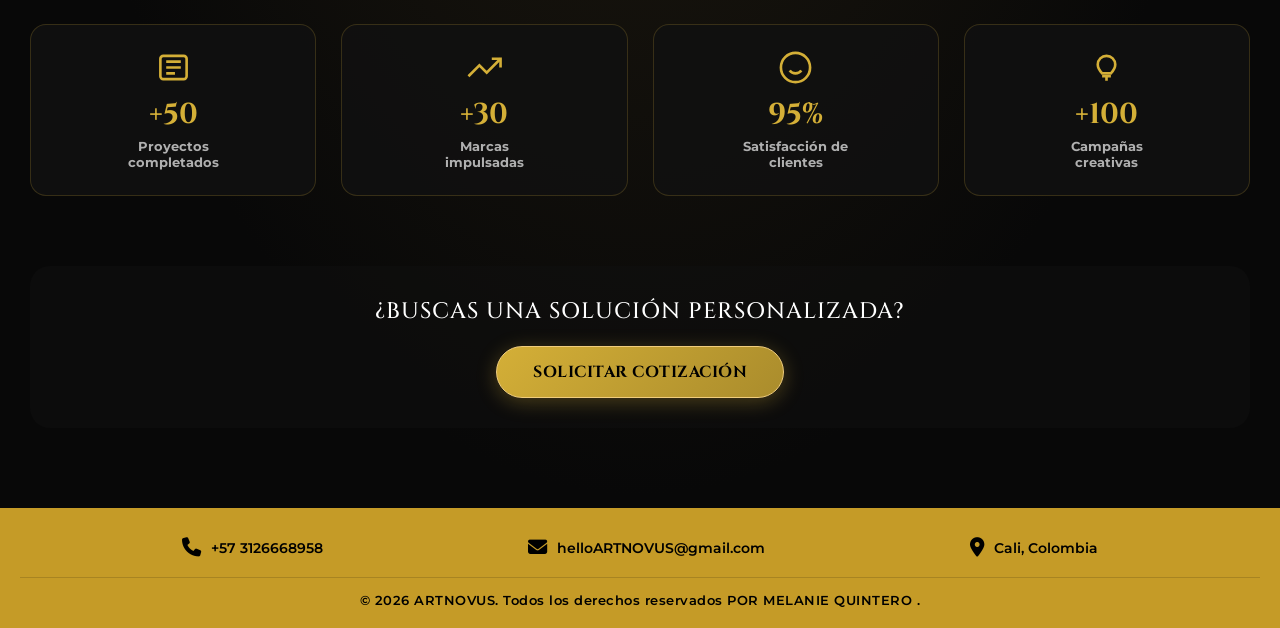
==== commit ef6d736d: "5" ====
--- a/2.servicios/servicios.html
+++ b/2.servicios/servicios.html
@@ -636,10 +636,7 @@
           <i class="fa-solid fa-user-gear"></i>
           <span data-tr-es="INICIAR SESIÓN" data-tr-en="LOG IN" data-tr-fr="CONNEXION">INICIAR SESIÓN</span>
         </a>
-        <a href="https://wa.me/573126668958" target="_blank" rel="noopener noreferrer" class="action-btn btn-whatsapp">
-          <i class="fa-brands fa-whatsapp"></i>
-          <span data-tr-es="HABLEMOS" data-tr-en="LET'S TALK" data-tr-fr="PARLONS">HABLEMOS</span>
-        </a>
+      
 
         <!-- BOTÓN DE CAMBIO DE IDIOMA -->
         <button class="btn-lang-toggle" onclick="cycleLanguage()">
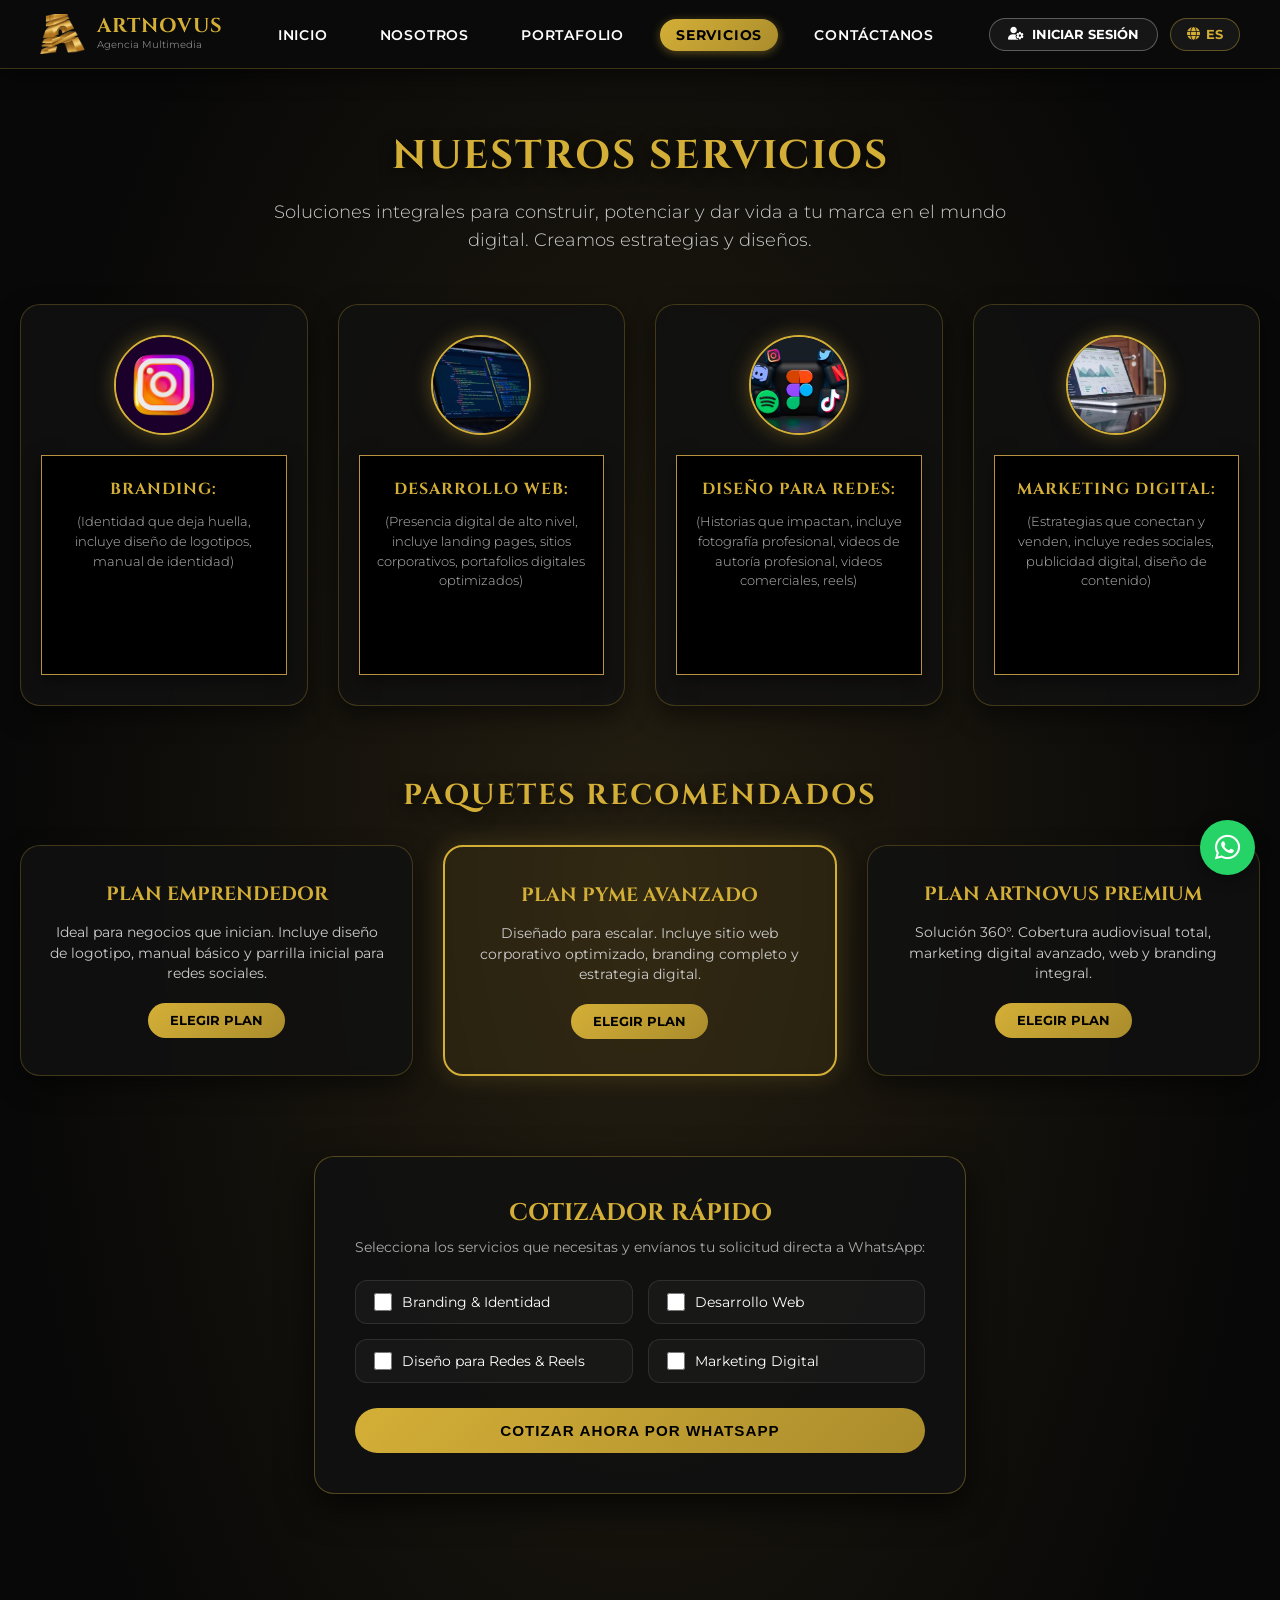
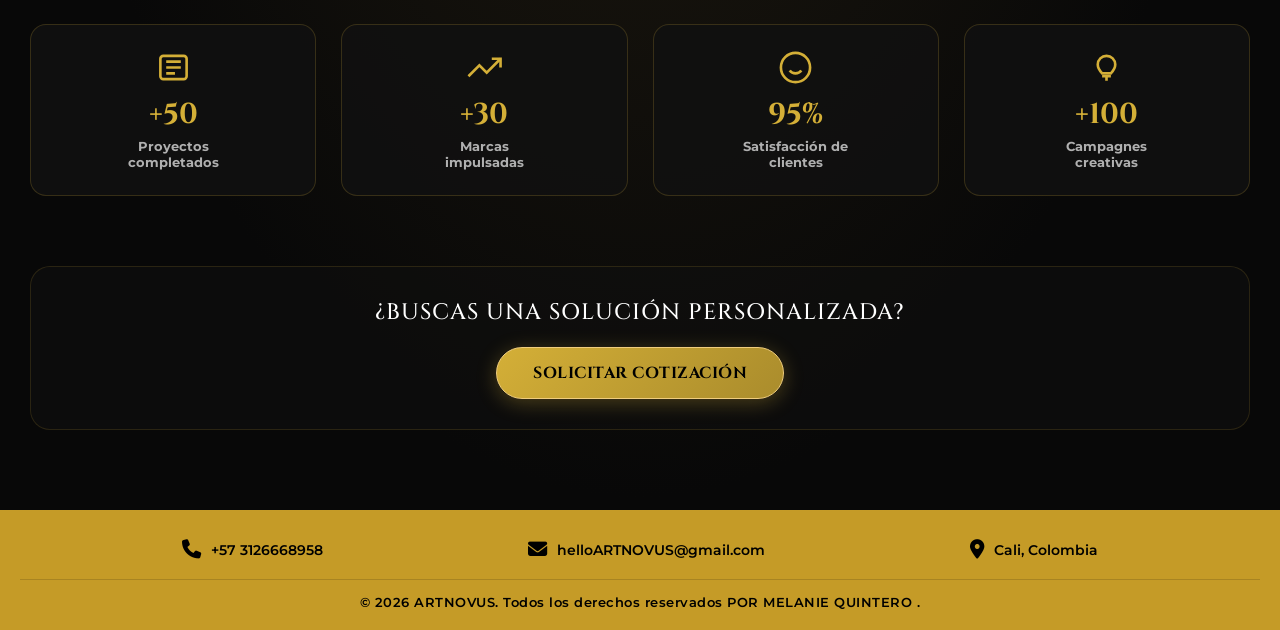
==== commit f557b0eb: "9" ====
--- a/2.servicios/servicios.html
+++ b/2.servicios/servicios.html
@@ -51,7 +51,6 @@
       box-sizing: border-box;
     }
 
-    /* Anula los overflows conflictivos de styles.css que rompían position: sticky */
     html, body {
       background-color: #080808 !important;
       color: #ffffff !important;
@@ -87,6 +86,7 @@
       align-items: center;
       justify-content: space-between;
       width: 100%;
+      position: relative;
     }
 
     .brand-container {
@@ -175,22 +175,6 @@
       background-color: #d4af37;
       color: #000000;
       border-color: #d4af37;
-    }
-
-    .btn-whatsapp {
-      background-color: #25D366;
-      border-color: #25D366;
-      color: #ffffff;
-    }
-
-    .btn-whatsapp i {
-      color: #ffffff;
-      font-size: 1.1rem;
-    }
-
-    .btn-whatsapp:hover {
-      background-color: #128C7E;
-      border-color: #128C7E;
     }
 
     .menu-toggle {
@@ -502,7 +486,7 @@
       margin: 0 auto;
       padding: 30px 20px;
       background: rgba(17, 17, 17, 0.5);
-      border: 1px stroke rgba(212, 175, 55, 0.15);
+      border: 1px solid rgba(212, 175, 55, 0.15);
       border-radius: 20px;
     }
 
@@ -593,26 +577,57 @@
       transform: scale(1.1);
     }
 
+    /* =========================================================
+       ADAPTACIÓN MÓVIL Y MENÚ HAMBURGUESA
+       ========================================================= */
     @media (max-width: 992px) {
       .services-grid, .packages-grid, .stats-container, .calc-options {
         grid-template-columns: 1fr;
       }
+      
       .nav-menu {
-        display: none;
+        display: none !important;
+        width: 100%;
+        flex-direction: column;
+        background-color: #0a0a0a;
+        position: absolute;
+        top: 100%;
+        left: 0;
+        padding: 20px 0;
+        border-bottom: 1px solid rgba(212, 175, 55, 0.3);
+        box-shadow: 0 10px 25px rgba(0,0,0,0.9);
+        z-index: 99999;
       }
+
+      .nav-menu.active {
+        display: flex !important;
+      }
+
+      .nav-menu li {
+        width: 100%;
+        text-align: center;
+      }
+
+      .nav-link {
+        display: block !important;
+        padding: 12px !important;
+        width: 100% !important;
+        border-radius: 0 !important;
+      }
+
       .menu-toggle {
-        display: block;
+        display: block !important;
       }
     }
   </style>
 </head>
 <body>
 
-  <!-- NAVEGACIÓN SUPERIOR UNIFICADA (HIJO DIRECTO DEL BODY) -->
+  <!-- NAVEGACIÓN SUPERIOR UNIFICADA -->
   <header class="main-header">
     <div class="header-container">
       <div class="brand-container">
-        <a href="../1.inicio/inicio.html" class="logo-link">
+        <a href="../1.inicio/index.html" class="logo-link">
           <img src="ImagenesServcios/logo.png" alt="Logo ARTNOVUS" class="brand-logo">
         </a>
         <div class="brand-text">
@@ -636,7 +651,6 @@
           <i class="fa-solid fa-user-gear"></i>
           <span data-tr-es="INICIAR SESIÓN" data-tr-en="LOG IN" data-tr-fr="CONNEXION">INICIAR SESIÓN</span>
         </a>
-      
 
         <!-- BOTÓN DE CAMBIO DE IDIOMA -->
         <button class="btn-lang-toggle" onclick="cycleLanguage()">
@@ -644,7 +658,7 @@
         </button>
       </div>
 
-      <button class="menu-toggle" id="menu-toggle">
+      <button class="menu-toggle" id="menu-toggle" aria-label="Abrir menú">
         <i class="fa-solid fa-bars"></i>
       </button>
     </div>
@@ -736,7 +750,7 @@
       <!-- COTIZADOR INTERACTIVO -->
       <div class="interactive-calculator">
         <h3 class="calc-title" data-tr-es="COTIZADOR RÁPIDO" data-tr-en="QUICK QUOTE" data-tr-fr="DEVIS RAPIDE">COTIZADOR RÁPIDO</h3>
-        <p class="calc-subtitle" data-tr-es="Selecciona los servicios que necesitas y envíanos tu solicitud directa a WhatsApp:" data-tr-en="Select the services you need and send your request directly to WhatsApp:" data-tr-fr="Sélectionnez les services dont vous avez besoin et envoyez votre demande directamente sur WhatsApp :">Selecciona los servicios que necesitas y envíanos tu solicitud directa a WhatsApp:</p>
+        <p class="calc-subtitle" data-tr-es="Selecciona los servicios que necesitas y envíanos tu solicitud directa a WhatsApp:" data-tr-en="Select the services you need and send your request directly to WhatsApp:" data-tr-fr="Sélectionnez les services dont vous avez besoin et envoyez votre demande directement sur WhatsApp :">Selecciona los servicios que necesitas y envíanos tu solicitud directa a WhatsApp:</p>
         <div class="calc-options">
           <label class="calc-checkbox"><input type="checkbox" value="Branding"> <span data-tr-es="Branding & Identidad" data-tr-en="Branding & Identity" data-tr-fr="Branding & Identité">Branding & Identidad</span></label>
           <label class="calc-checkbox"><input type="checkbox" value="Desarrollo Web"> <span data-tr-es="Desarrollo Web" data-tr-en="Web Development" data-tr-fr="Développement Web">Desarrollo Web</span></label>
@@ -772,7 +786,7 @@
           <div class="stat-item">
             <svg class="stat-icon" viewBox="0 0 24 24" fill="none" stroke="currentColor" stroke-width="1.8"><path d="M9 18h6m-3 3v-3m0-14a6 6 0 0 0-6 6c0 2.5 1.5 4.5 3 6h6c1.5-1.5 3-3.5 3-6a6 6 0 0 0-6-6z"/></svg>
             <span class="stat-number">+100</span>
-            <span class="stat-label" data-tr-es="Campañas creativas" data-tr-en="Creative campaigns" data-tr-fr="Campagnes créatives">Campañas creativas</span>
+            <span class="stat-label" data-tr-es="Campañas creativas" data-tr-en="Creative campaigns" data-tr-fr="Campagnes créatives">Campagnes creativas</span>
           </div>
         </div>
 
@@ -870,21 +884,34 @@
     }
   </script>
 
-  <!-- Script JS Interactivo para el Cotizador -->
+  <!-- SCRIPT JS INTERACTIVO PARA EL COTIZADOR -->
   <script>
     function enviarCotizacionWhatsApp() {
       const checkboxes = document.querySelectorAll('.calc-checkbox input:checked');
       if (checkboxes.length === 0) {
-        alert("Por favor selecciona al menos un servicio para cotizar.");
+        alert("Por favor selecciona al menos un servicio.");
         return;
       }
-      let serviciosSeleccionados = Array.from(checkboxes).map(cb => cb.value).join(", ");
-      let url = `https://wa.me/573126668958?text=Hola,%20estoy%20interesado%20en%20cotizar%20los%20siguientes%20servicios%20de%20ARTNOVUS:%20${encodeURIComponent(serviciosSeleccionados)}`;
-      window.open(url, '_blank');
+      let serviciosSeleccionados = [];
+      checkboxes.forEach(cb => serviciosSeleccionados.push(cb.value));
+      const mensaje = "Hola, me interesa cotizar los siguientes servicios de ARTNOVUS: " + serviciosSeleccionados.join(', ');
+      window.open("https://wa.me/573126668958?text=" + encodeURIComponent(mensaje), "_blank");
     }
   </script>
 
-  <!-- Script JS Externo -->
-  <script src="script.js"></script>
+  <!-- SCRIPT MENÚ HAMBURGUESA MÓVIL FUNCIONAL -->
+  <script>
+    document.addEventListener('DOMContentLoaded', function() {
+      const menuToggle = document.getElementById('menu-toggle');
+      const navMenu = document.getElementById('nav-menu');
+
+      if (menuToggle && navMenu) {
+        menuToggle.addEventListener('click', function(e) {
+          e.preventDefault();
+          navMenu.classList.toggle('active');
+        });
+      }
+    });
+  </script>
 </body>
 </html>
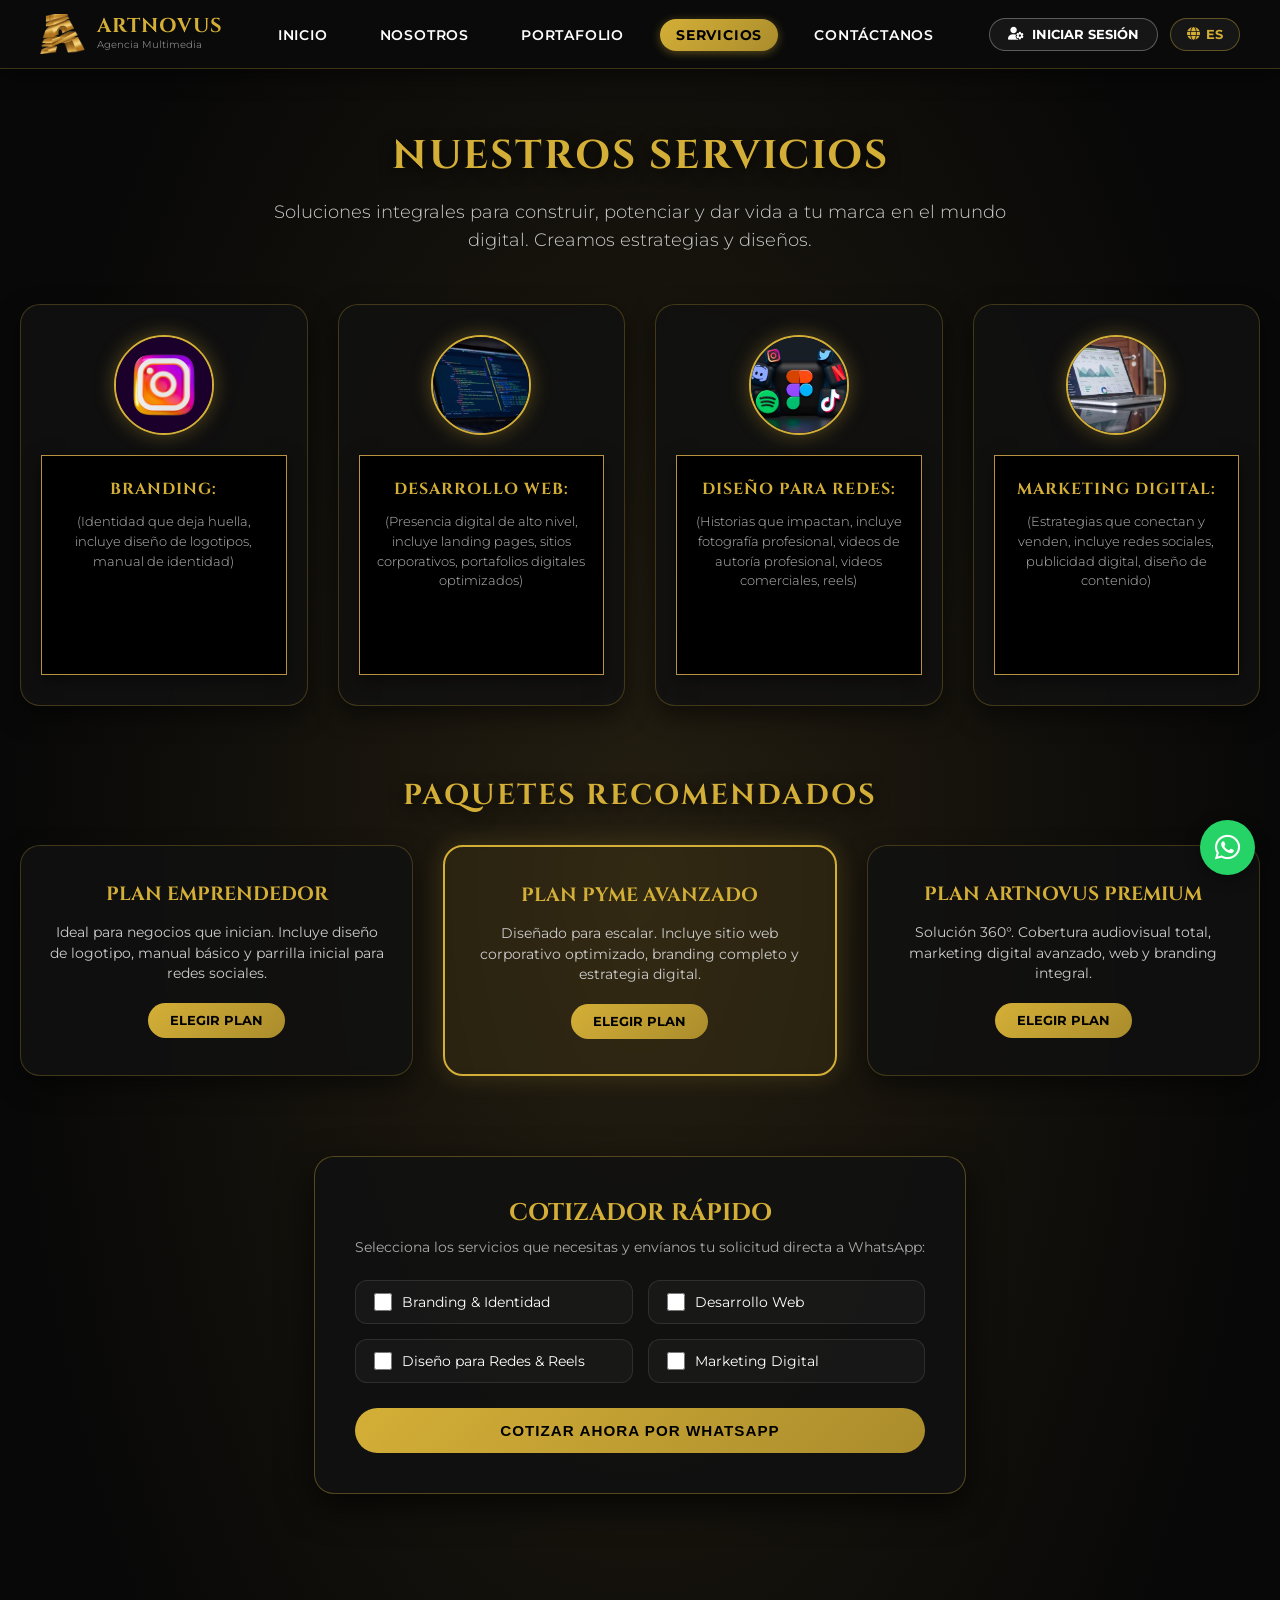
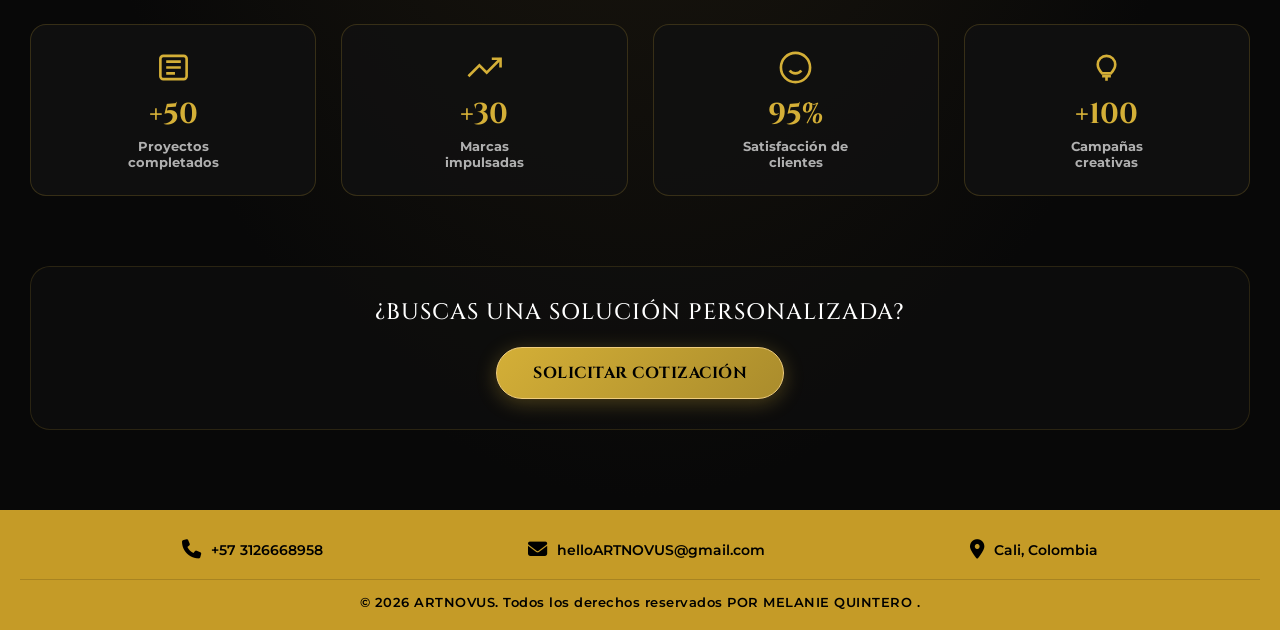
==== commit 79929c27: "5" ====
--- a/2.servicios/servicios.html
+++ b/2.servicios/servicios.html
@@ -17,7 +17,7 @@
 
   <style>
     /* =========================================================
-       BOTÓN DE IDIOMA (DESPUÉS DE HABLEMOS)
+       BOTÓN DE IDIOMA
        ========================================================= */
     .btn-lang-toggle {
       background: rgba(255, 255, 255, 0.05);
@@ -65,7 +65,7 @@
       color: inherit;
     }
 
-    /* Header prioritario que jamás se pierde al deslizar la página */
+    /* Header prioritario */
     .main-header {
       background-color: #0a0a0a !important;
       padding: 14px 40px !important;
@@ -578,25 +578,55 @@
     }
 
     /* =========================================================
-       ADAPTACIÓN MÓVIL Y MENÚ HAMBURGUESA
+       ADAPTACIÓN MÓVIL (CON BOTÓN DE INICIAR SESIÓN VISIBLE)
        ========================================================= */
     @media (max-width: 992px) {
-      .services-grid, .packages-grid, .stats-container, .calc-options {
-        grid-template-columns: 1fr;
-      }
-      
+      .main-header {
+        padding: 10px 15px !important;
+      }
+
+      .header-container {
+        justify-content: space-between !important;
+      }
+
+      /* Mantiene visible el botón de Iniciar Sesión adaptando su tamaño */
+      .header-actions {
+        display: flex !important;
+        align-items: center !important;
+        gap: 6px !important;
+      }
+
+      .action-btn {
+        padding: 6px 10px !important;
+        font-size: 0.7rem !important;
+      }
+
+      .btn-lang-toggle {
+        padding: 6px 10px !important;
+        font-size: 0.7rem !important;
+      }
+
+      .menu-toggle {
+        display: block !important;
+        font-size: 1.3rem !important;
+        padding: 4px !important;
+      }
+
+      /* Menú desplegable hamburguesa */
       .nav-menu {
         display: none !important;
-        width: 100%;
-        flex-direction: column;
-        background-color: #0a0a0a;
-        position: absolute;
-        top: 100%;
-        left: 0;
-        padding: 20px 0;
-        border-bottom: 1px solid rgba(212, 175, 55, 0.3);
-        box-shadow: 0 10px 25px rgba(0,0,0,0.9);
-        z-index: 99999;
+        width: 100vw !important;
+        flex-direction: column !important;
+        background-color: #0a0a0a !important;
+        position: absolute !important;
+        top: 100% !important;
+        left: 50% !important;
+        transform: translateX(-50%) !important;
+        padding: 25px 20px !important;
+        border-bottom: 1px solid rgba(212, 175, 55, 0.3) !important;
+        box-shadow: 0 10px 25px rgba(0, 0, 0, 0.9) !important;
+        z-index: 99999 !important;
+        gap: 15px !important;
       }
 
       .nav-menu.active {
@@ -604,19 +634,31 @@
       }
 
       .nav-menu li {
-        width: 100%;
-        text-align: center;
+        width: 100% !important;
+        text-align: center !important;
       }
 
       .nav-link {
         display: block !important;
-        padding: 12px !important;
+        padding: 10px 20px !important;
         width: 100% !important;
-        border-radius: 0 !important;
-      }
-
-      .menu-toggle {
-        display: block !important;
+        max-width: 320px !important;
+        margin: 0 auto !important;
+        border-radius: 25px !important;
+        font-size: 0.85rem !important;
+      }
+
+      .nav-link.active {
+        color: #000000 !important;
+        background: linear-gradient(135deg, #d4af37, #aa8c2c) !important;
+        box-shadow: 0 2px 10px rgba(212, 175, 55, 0.4) !important;
+        font-weight: 700 !important;
+        border: 1px solid #d4af37 !important;
+      }
+
+      /* Ajustes de grillas en móvil */
+      .services-grid, .packages-grid, .stats-container, .calc-options {
+        grid-template-columns: 1fr !important;
       }
     }
   </style>
@@ -750,7 +792,7 @@
       <!-- COTIZADOR INTERACTIVO -->
       <div class="interactive-calculator">
         <h3 class="calc-title" data-tr-es="COTIZADOR RÁPIDO" data-tr-en="QUICK QUOTE" data-tr-fr="DEVIS RAPIDE">COTIZADOR RÁPIDO</h3>
-        <p class="calc-subtitle" data-tr-es="Selecciona los servicios que necesitas y envíanos tu solicitud directa a WhatsApp:" data-tr-en="Select the services you need and send your request directly to WhatsApp:" data-tr-fr="Sélectionnez les services dont vous avez besoin et envoyez votre demande directement sur WhatsApp :">Selecciona los servicios que necesitas y envíanos tu solicitud directa a WhatsApp:</p>
+        <p class="calc-subtitle" data-tr-es="Selecciona los servicios que necesitas y envíanos tu solicitud directa a WhatsApp:" data-tr-en="Select the services you need and send your request directly to WhatsApp:" data-tr-fr="Sélectionnez les services dont vous avez besoin et envoyez votre demande directamente sur WhatsApp :">Selecciona los servicios que necesitas y envíanos tu solicitud directa a WhatsApp:</p>
         <div class="calc-options">
           <label class="calc-checkbox"><input type="checkbox" value="Branding"> <span data-tr-es="Branding & Identidad" data-tr-en="Branding & Identity" data-tr-fr="Branding & Identité">Branding & Identidad</span></label>
           <label class="calc-checkbox"><input type="checkbox" value="Desarrollo Web"> <span data-tr-es="Desarrollo Web" data-tr-en="Web Development" data-tr-fr="Développement Web">Desarrollo Web</span></label>
@@ -786,7 +828,7 @@
           <div class="stat-item">
             <svg class="stat-icon" viewBox="0 0 24 24" fill="none" stroke="currentColor" stroke-width="1.8"><path d="M9 18h6m-3 3v-3m0-14a6 6 0 0 0-6 6c0 2.5 1.5 4.5 3 6h6c1.5-1.5 3-3.5 3-6a6 6 0 0 0-6-6z"/></svg>
             <span class="stat-number">+100</span>
-            <span class="stat-label" data-tr-es="Campañas creativas" data-tr-en="Creative campaigns" data-tr-fr="Campagnes créatives">Campagnes creativas</span>
+            <span class="stat-label" data-tr-es="Campañas creativas" data-tr-en="Creative campaigns" data-tr-fr="Campagnes créatives">Campañas creativas</span>
           </div>
         </div>
 
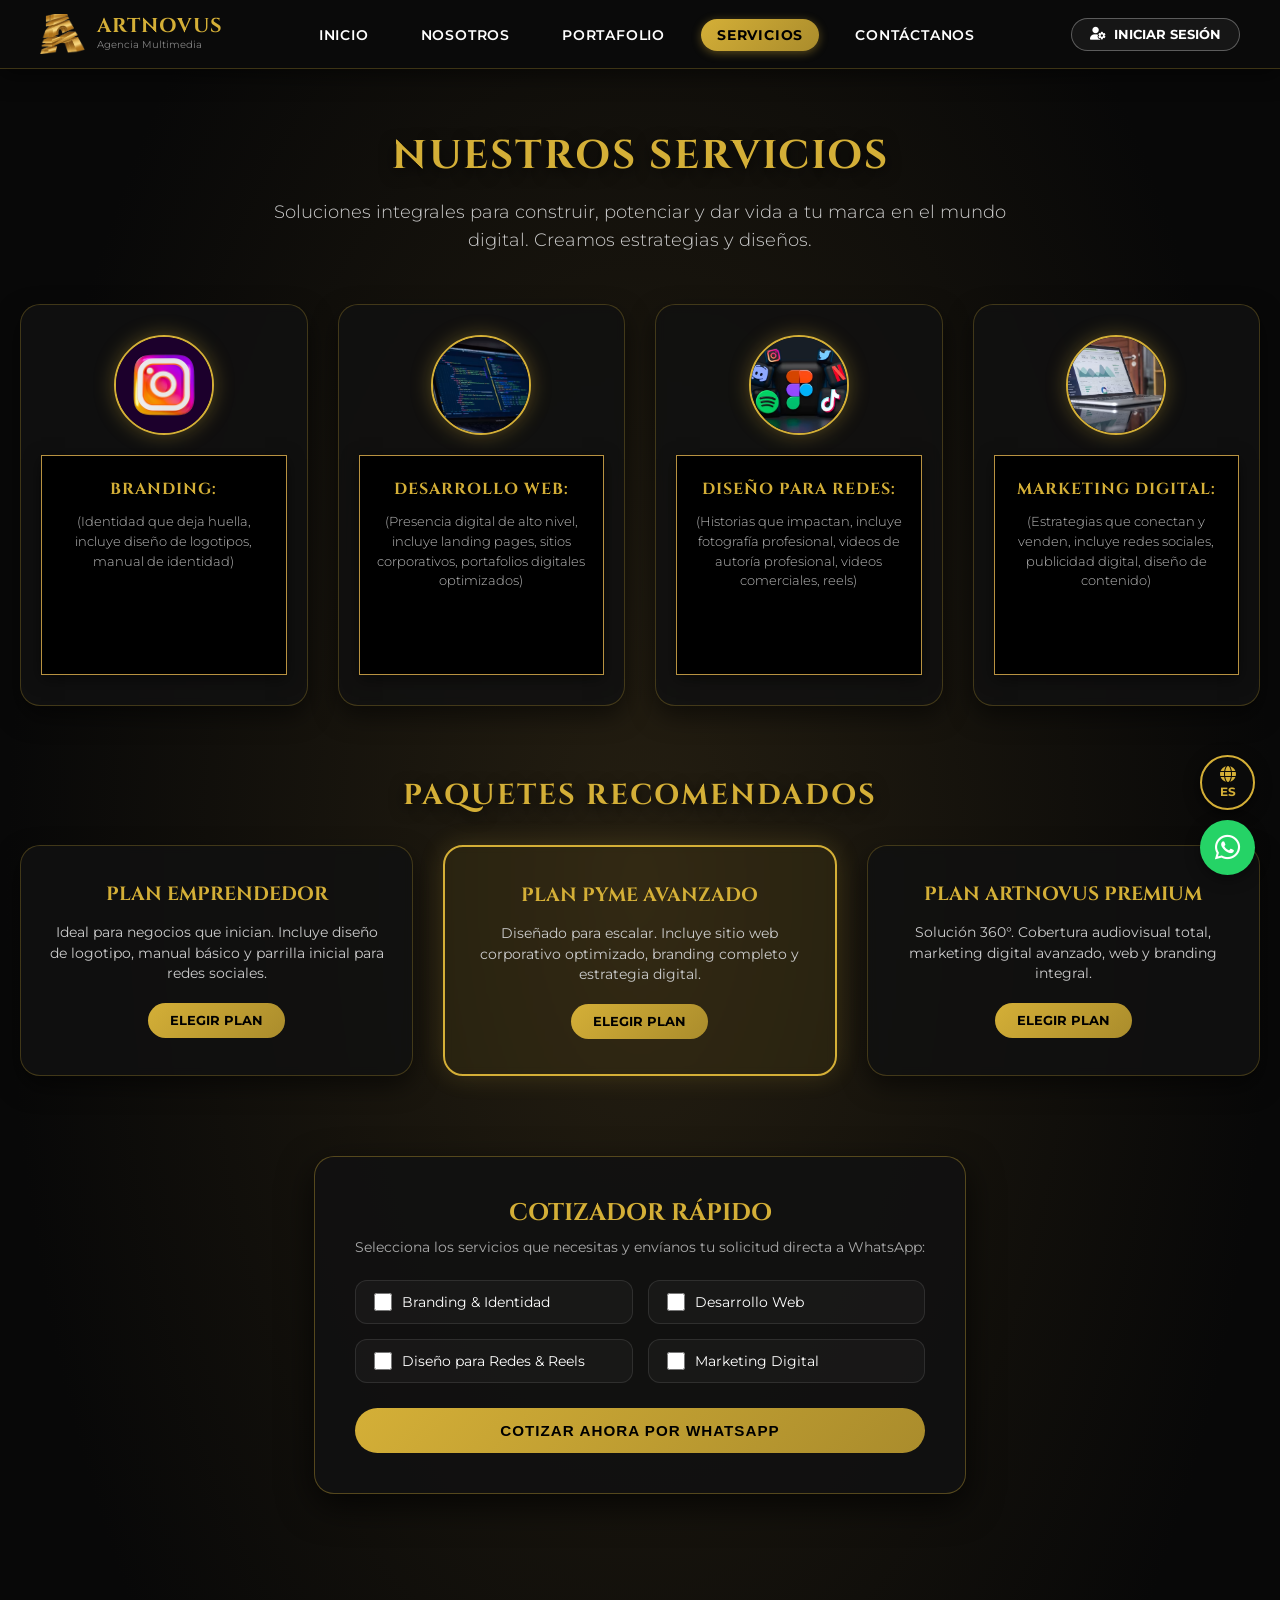
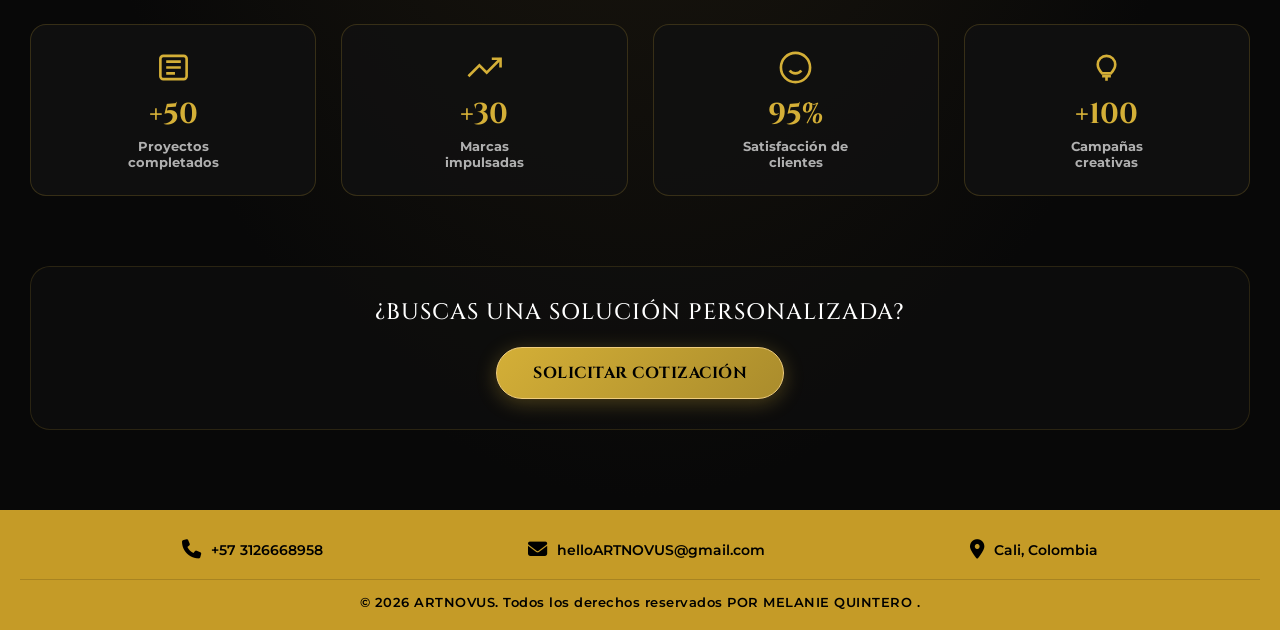
==== commit 3c712d40: "10" ====
--- a/2.servicios/servicios.html
+++ b/2.servicios/servicios.html
@@ -17,33 +17,44 @@
 
   <style>
     /* =========================================================
-       BOTÓN DE IDIOMA
+       BOTÓN DE IDIOMA FLOTANTE (ES / EN)
        ========================================================= */
-    .btn-lang-toggle {
-      background: rgba(255, 255, 255, 0.05);
-      border: 1px solid rgba(212, 175, 55, 0.4);
+    .btn-lang-flotante {
+      position: fixed;
+      bottom: 90px;
+      right: 25px;
+      width: 55px;
+      height: 55px;
+      background: #0a0a0a;
+      border: 2px solid #d4af37;
       color: #d4af37;
+      border-radius: 50%;
+      display: flex;
+      flex-direction: column;
+      align-items: center;
+      justify-content: center;
       font-family: 'Montserrat', sans-serif;
-      font-size: 0.8rem;
+      font-size: 0.75rem;
       font-weight: 700;
-      padding: 8px 16px;
-      border-radius: 20px;
       cursor: pointer;
-      display: inline-flex;
-      align-items: center;
-      gap: 6px;
-      transition: all 0.3s ease;
-    }
-
-    .btn-lang-toggle:hover {
+      box-shadow: 0 4px 15px rgba(0, 0, 0, 0.6);
+      z-index: 1000;
+      transition: transform 0.3s ease, background 0.3s ease;
+    }
+
+    .btn-lang-flotante i {
+      font-size: 1rem;
+      margin-bottom: 2px;
+    }
+
+    .btn-lang-flotante:hover {
+      transform: scale(1.1);
       background: #d4af37;
       color: #000000;
-      border-color: #d4af37;
-      box-shadow: 0 0 10px rgba(212, 175, 55, 0.4);
     }
 
     /* =========================================================
-       CORRECCIÓN DEFINITIVA DE STICKY NAVBAR & FONDO BASE
+       REINICIO Y ESTILOS BASE
        ========================================================= */
     * {
       margin: 0;
@@ -578,7 +589,7 @@
     }
 
     /* =========================================================
-       ADAPTACIÓN MÓVIL (CON BOTÓN DE INICIAR SESIÓN VISIBLE)
+       ADAPTACIÓN MÓVIL (MENÚ FIX DE ANCHO 100%)
        ========================================================= */
     @media (max-width: 992px) {
       .main-header {
@@ -587,9 +598,9 @@
 
       .header-container {
         justify-content: space-between !important;
-      }
-
-      /* Mantiene visible el botón de Iniciar Sesión adaptando su tamaño */
+        position: relative !important;
+      }
+
       .header-actions {
         display: flex !important;
         align-items: center !important;
@@ -597,13 +608,8 @@
       }
 
       .action-btn {
-        padding: 6px 10px !important;
-        font-size: 0.7rem !important;
-      }
-
-      .btn-lang-toggle {
-        padding: 6px 10px !important;
-        font-size: 0.7rem !important;
+        padding: 6px 12px !important;
+        font-size: 0.75rem !important;
       }
 
       .menu-toggle {
@@ -612,20 +618,21 @@
         padding: 4px !important;
       }
 
-      /* Menú desplegable hamburguesa */
       .nav-menu {
         display: none !important;
+        position: fixed !important;
+        top: 60px !important;
+        left: 0 !important;
+        right: 0 !important;
         width: 100vw !important;
+        max-width: 100vw !important;
+        transform: none !important;
         flex-direction: column !important;
         background-color: #0a0a0a !important;
-        position: absolute !important;
-        top: 100% !important;
-        left: 50% !important;
-        transform: translateX(-50%) !important;
-        padding: 25px 20px !important;
-        border-bottom: 1px solid rgba(212, 175, 55, 0.3) !important;
-        box-shadow: 0 10px 25px rgba(0, 0, 0, 0.9) !important;
-        z-index: 99999 !important;
+        padding: 30px 20px !important;
+        border-bottom: 2px solid rgba(212, 175, 55, 0.4) !important;
+        box-shadow: 0 15px 30px rgba(0, 0, 0, 0.95) !important;
+        z-index: 999999 !important;
         gap: 15px !important;
       }
 
@@ -640,12 +647,13 @@
 
       .nav-link {
         display: block !important;
-        padding: 10px 20px !important;
-        width: 100% !important;
+        padding: 12px 20px !important;
+        width: 90% !important;
         max-width: 320px !important;
         margin: 0 auto !important;
         border-radius: 25px !important;
-        font-size: 0.85rem !important;
+        font-size: 0.9rem !important;
+        text-align: center !important;
       }
 
       .nav-link.active {
@@ -656,7 +664,6 @@
         border: 1px solid #d4af37 !important;
       }
 
-      /* Ajustes de grillas en móvil */
       .services-grid, .packages-grid, .stats-container, .calc-options {
         grid-template-columns: 1fr !important;
       }
@@ -674,30 +681,25 @@
         </a>
         <div class="brand-text">
           <span class="brand-name">ARTNOVUS</span>
-          <span class="brand-tagline" data-tr-es="Agencia Multimedia" data-tr-en="Multimedia Agency" data-tr-fr="Agence Multimédia">Agencia Multimedia</span>
+          <span class="brand-tagline" data-tr-es="Agencia Multimedia" data-tr-en="Multimedia Agency">Agencia Multimedia</span>
         </div>
       </div>
 
       <nav>
         <ul class="nav-menu" id="nav-menu">
-          <li><a href="../1.inicio/index.html" class="nav-link" data-tr-es="INICIO" data-tr-en="HOME" data-tr-fr="ACCUEIL">INICIO</a></li>
-          <li><a href="../3.nosotros/nosotros.html" class="nav-link" data-tr-es="NOSOTROS" data-tr-en="ABOUT" data-tr-fr="À PROPOS">NOSOTROS</a></li>
-          <li><a href="../5.portafolio/portafolio.html" class="nav-link" data-tr-es="PORTAFOLIO" data-tr-en="PORTFOLIO" data-tr-fr="PORTFOLIO">PORTAFOLIO</a></li>
-          <li><a href="../2.servicios/servicios.html" class="nav-link active" data-tr-es="SERVICIOS" data-tr-en="SERVICES" data-tr-fr="SERVICES">SERVICIOS</a></li>
-          <li><a href="../4.contacto/contacto.html" class="nav-link" data-tr-es="CONTÁCTANOS" data-tr-en="CONTACT US" data-tr-fr="CONTACT">CONTÁCTANOS</a></li>
+          <li><a href="../1.inicio/index.html" class="nav-link" data-tr-es="INICIO" data-tr-en="HOME">INICIO</a></li>
+          <li><a href="../3.nosotros/nosotros.html" class="nav-link" data-tr-es="NOSOTROS" data-tr-en="ABOUT">NOSOTROS</a></li>
+          <li><a href="../5.portafolio/portafolio.html" class="nav-link" data-tr-es="PORTAFOLIO" data-tr-en="PORTFOLIO">PORTAFOLIO</a></li>
+          <li><a href="../2.servicios/servicios.html" class="nav-link active" data-tr-es="SERVICIOS" data-tr-en="SERVICES">SERVICIOS</a></li>
+          <li><a href="../4.contacto/contacto.html" class="nav-link" data-tr-es="CONTÁCTANOS" data-tr-en="CONTACT US">CONTÁCTANOS</a></li>
         </ul>
       </nav>
 
       <div class="header-actions">
         <a href="../ingreso.html" class="action-btn">
           <i class="fa-solid fa-user-gear"></i>
-          <span data-tr-es="INICIAR SESIÓN" data-tr-en="LOG IN" data-tr-fr="CONNEXION">INICIAR SESIÓN</span>
+          <span data-tr-es="INICIAR SESIÓN" data-tr-en="LOG IN">INICIAR SESIÓN</span>
         </a>
-
-        <!-- BOTÓN DE CAMBIO DE IDIOMA -->
-        <button class="btn-lang-toggle" onclick="cycleLanguage()">
-          <i class="fa-solid fa-globe"></i> <span id="lang-label">ES</span>
-        </button>
       </div>
 
       <button class="menu-toggle" id="menu-toggle" aria-label="Abrir menú">
@@ -712,8 +714,8 @@
       
       <!-- Titulo y Subtitulo -->
       <div class="services-header">
-        <h1 class="services-title" data-tr-es="NUESTROS SERVICIOS" data-tr-en="OUR SERVICES" data-tr-fr="NOS SERVICES">NUESTROS SERVICIOS</h1>
-        <p class="services-subtitle" data-tr-es="Soluciones integrales para construir, potenciar y dar vida a tu marca en el mundo digital. Creamos estrategias y diseños." data-tr-en="Comprehensive solutions to build, empower, and bring your brand to life in the digital world. We create strategies and designs." data-tr-fr="Des solutions complètes pour construire, dynamiser et donner vie à votre marque dans le monde numérique. Nous créons des stratégies et des designs.">
+        <h1 class="services-title" data-tr-es="NUESTROS SERVICIOS" data-tr-en="OUR SERVICES">NUESTROS SERVICIOS</h1>
+        <p class="services-subtitle" data-tr-es="Soluciones integrales para construir, potenciar y dar vida a tu marca en el mundo digital. Creamos estrategias y diseños." data-tr-en="Comprehensive solutions to build, empower, and bring your brand to life in the digital world. We create strategies and designs.">
           Soluciones integrales para construir, potenciar y dar vida a tu marca en el mundo digital. Creamos estrategias y diseños.
         </p>
       </div>
@@ -727,8 +729,8 @@
             <img src="ImagenesServcios/pho01.avif" alt="Branding" class="foto-hover">
           </div>
           <div class="card-box">
-            <h3 data-tr-es="BRANDING:" data-tr-en="BRANDING:" data-tr-fr="BRANDING:">BRANDING:</h3>
-            <p data-tr-es="(Identidad que deja huella, incluye diseño de logotipos, manual de identidad)" data-tr-en="(Identity that leaves a mark, includes logo design, identity manual)" data-tr-fr="(Une identité qui laisse sa trace, comprend la conception de logos, manuel d'identité)">(Identidad que deja huella, incluye diseño de logotipos, manual de identidad)</p>
+            <h3 data-tr-es="BRANDING:" data-tr-en="BRANDING:">BRANDING:</h3>
+            <p data-tr-es="(Identidad que deja huella, incluye diseño de logotipos, manual de identidad)" data-tr-en="(Identity that leaves a mark, includes logo design, identity manual)">(Identidad que deja huella, incluye diseño de logotipos, manual de identidad)</p>
           </div>
         </div>
 
@@ -738,8 +740,8 @@
             <img src="ImagenesServcios/pho02.avif" alt="Desarrollo Web" class="foto-hover">
           </div>
           <div class="card-box">
-            <h3 data-tr-es="DESARROLLO WEB:" data-tr-en="WEB DEVELOPMENT:" data-tr-fr="DÉVELOPPEMENT WEB:">DESARROLLO WEB:</h3>
-            <p data-tr-es="(Presencia digital de alto nivel, incluye landing pages, sitios corporativos, portafolios digitales optimizados)" data-tr-en="(High-level digital presence, includes landing pages, corporate sites, optimized digital portfolios)" data-tr-fr="(Présence numérique de haut niveau, comprend landing pages, sites d'entreprise, portefeuilles numériques optimisés)">(Presencia digital de alto nivel, incluye landing pages, sitios corporativos, portafolios digitales optimizados)</p>
+            <h3 data-tr-es="DESARROLLO WEB:" data-tr-en="WEB DEVELOPMENT:">DESARROLLO WEB:</h3>
+            <p data-tr-es="(Presencia digital de alto nivel, incluye landing pages, sitios corporativos, portafolios digitales optimizados)" data-tr-en="(High-level digital presence, includes landing pages, corporate sites, optimized digital portfolios)">(Presencia digital de alto nivel, incluye landing pages, sitios corporativos, portafolios digitales optimizados)</p>
           </div>
         </div>
 
@@ -749,8 +751,8 @@
             <img src="ImagenesServcios/pho03.avif" alt="Diseño para Redes" class="foto-hover">
           </div>
           <div class="card-box">
-            <h3 data-tr-es="DISEÑO PARA REDES:" data-tr-en="SOCIAL MEDIA DESIGN:" data-tr-fr="DESIGN RÉSEAUX SOCIAUX:">DISEÑO PARA REDES:</h3>
-            <p data-tr-es="(Historias que impactan, incluye fotografía profesional, videos de autoría profesional, videos comerciales, reels)" data-tr-en="(Stories that impact, includes professional photography, professional authorship videos, commercial videos, reels)" data-tr-fr="(Des histoires qui ont de l'impact, comprend la photographie professionnelle, des vidéos d'auteur, des vidéos commerciales, des reels)">(Historias que impactan, incluye fotografía profesional, videos de autoría profesional, videos comerciales, reels)</p>
+            <h3 data-tr-es="DISEÑO PARA REDES:" data-tr-en="SOCIAL MEDIA DESIGN:">DISEÑO PARA REDES:</h3>
+            <p data-tr-es="(Historias que impactan, incluye fotografía profesional, videos de autoría profesional, videos comerciales, reels)" data-tr-en="(Stories that impact, includes professional photography, professional authorship videos, commercial videos, reels)">(Historias que impactan, incluye fotografía profesional, videos de autoría profesional, videos comerciales, reels)</p>
           </div>
         </div>
 
@@ -760,8 +762,8 @@
             <img src="ImagenesServcios/pho04.avif" alt="Marketing Digital" class="foto-hover">
           </div>
           <div class="card-box">
-            <h3 data-tr-es="MARKETING DIGITAL:" data-tr-en="DIGITAL MARKETING:" data-tr-fr="MARKETING NUMÉRIQUE:">MARKETING DIGITAL:</h3>
-            <p data-tr-es="(Estrategias que conectan y venden, incluye redes sociales, publicidad digital, diseño de contenido)" data-tr-en="(Strategies that connect and sell, includes social media, digital advertising, content design)" data-tr-fr="(Des stratégies qui connectent et vendent, comprend les réseaux sociaux, la publicité numérique, la conception de contenu)">(Estrategias que conectan y venden, incluye redes sociales, publicidad digital, diseño de contenido)</p>
+            <h3 data-tr-es="MARKETING DIGITAL:" data-tr-en="DIGITAL MARKETING:">MARKETING DIGITAL:</h3>
+            <p data-tr-es="(Estrategias que conectan y venden, incluye redes sociales, publicidad digital, diseño de contenido)" data-tr-en="(Strategies that connect and sell, includes social media, digital advertising, content design)">(Estrategias que conectan y venden, incluye redes sociales, publicidad digital, diseño de contenido)</p>
           </div>
         </div>
 
@@ -769,37 +771,37 @@
 
       <!-- SECCIÓN: PAQUETES CORPORATIVOS -->
       <div class="services-packages">
-        <h2 class="services-title" style="font-size: 1.8rem; text-align: center; margin-bottom: 10px;" data-tr-es="PAQUETES RECOMENDADOS" data-tr-en="RECOMMENDED PACKAGES" data-tr-fr="FORFAITS RECOMMANDÉS">PAQUETES RECOMENDADOS</h2>
+        <h2 class="services-title" style="font-size: 1.8rem; text-align: center; margin-bottom: 10px;" data-tr-es="PAQUETES RECOMENDADOS" data-tr-en="RECOMMENDED PACKAGES">PAQUETES RECOMENDADOS</h2>
         <div class="packages-grid">
           <div class="package-card">
-            <h3 data-tr-es="PLAN EMPRENDEDOR" data-tr-en="ENTREPRENEUR PLAN" data-tr-fr="PLAN ENTREPRENEUR">PLAN EMPRENDEDOR</h3>
-            <p data-tr-es="Ideal para negocios que inician. Incluye diseño de logotipo, manual básico y parrilla inicial para redes sociales." data-tr-en="Ideal for starting businesses. Includes logo design, basic manual, and initial social media grid." data-tr-fr="Idéal pour les entreprises qui débutent. Comprend la conception du logo, le manuel de base et la grille initiale pour les réseaux sociaux.">Ideal para negocios que inician. Incluye diseño de logotipo, manual básico y parrilla inicial para redes sociales.</p>
-            <a href="https://wa.me/573126668958?text=Hola,%20me%20interesa%20el%20Plan%20Emprendedor" target="_blank" class="package-btn" data-tr-es="ELEGIR PLAN" data-tr-en="CHOOSE PLAN" data-tr-fr="CHOISIR LE PLAN">ELEGIR PLAN</a>
+            <h3 data-tr-es="PLAN EMPRENDEDOR" data-tr-en="ENTREPRENEUR PLAN">PLAN EMPRENDEDOR</h3>
+            <p data-tr-es="Ideal para negocios que inician. Incluye diseño de logotipo, manual básico y parrilla inicial para redes sociales." data-tr-en="Ideal for starting businesses. Includes logo design, basic manual, and initial social media grid.">Ideal para negocios que inician. Incluye diseño de logotipo, manual básico y parrilla inicial para redes sociales.</p>
+            <a href="https://wa.me/573126668958?text=Hola,%20me%20interesa%20el%20Plan%20Emprendedor" target="_blank" class="package-btn" data-tr-es="ELEGIR PLAN" data-tr-en="CHOOSE PLAN">ELEGIR PLAN</a>
           </div>
           <div class="package-card featured">
-            <h3 data-tr-es="PLAN PYME AVANZADO" data-tr-en="ADVANCED SME PLAN" data-tr-fr="PLAN PME AVANCÉ">PLAN PYME AVANZADO</h3>
-            <p data-tr-es="Diseñado para escalar. Incluye sitio web corporativo optimizado, branding completo y estrategia digital." data-tr-en="Designed to scale. Includes optimized corporate website, complete branding, and digital strategy." data-tr-fr="Conçu pour évoluer. Comprend un site web d'entreprise optimisé, un branding complet et une stratégie numérique.">Diseñado para escalar. Incluye sitio web corporativo optimizado, branding completo y estrategia digital.</p>
-            <a href="https://wa.me/573126668958?text=Hola,%20me%20interesa%20el%20Plan%20Pyme%20Avanzado" target="_blank" class="package-btn" data-tr-es="ELEGIR PLAN" data-tr-en="CHOOSE PLAN" data-tr-fr="CHOISIR LE PLAN">ELEGIR PLAN</a>
+            <h3 data-tr-es="PLAN PYME AVANZADO" data-tr-en="ADVANCED SME PLAN">PLAN PYME AVANZADO</h3>
+            <p data-tr-es="Diseñado para escalar. Incluye sitio web corporativo optimizado, branding completo y estrategia digital." data-tr-en="Designed to scale. Includes optimized corporate website, complete branding, and digital strategy.">Diseñado para escalar. Incluye sitio web corporativo optimizado, branding completo y estrategia digital.</p>
+            <a href="https://wa.me/573126668958?text=Hola,%20me%20interesa%20el%20Plan%20Pyme%20Avanzado" target="_blank" class="package-btn" data-tr-es="ELEGIR PLAN" data-tr-en="CHOOSE PLAN">ELEGIR PLAN</a>
           </div>
           <div class="package-card">
-            <h3 data-tr-es="PLAN ARTNOVUS PREMIUM" data-tr-en="ARTNOVUS PREMIUM PLAN" data-tr-fr="PLAN ARTNOVUS PREMIUM">PLAN ARTNOVUS PREMIUM</h3>
-            <p data-tr-es="Solución 360°. Cobertura audiovisual total, marketing digital avanzado, web y branding integral." data-tr-en="360° Solution. Total audiovisual coverage, advanced digital marketing, web, and comprehensive branding." data-tr-fr="Solution 360°. Couverture audiovisuelle totale, marketing numérique avancé, web et branding complet.">Solución 360°. Cobertura audiovisual total, marketing digital avanzado, web y branding integral.</p>
-            <a href="https://wa.me/573126668958?text=Hola,%20me%20interesa%20el%20Plan%20Premium" target="_blank" class="package-btn" data-tr-es="ELEGIR PLAN" data-tr-en="CHOOSE PLAN" data-tr-fr="CHOISIR LE PLAN">ELEGIR PLAN</a>
+            <h3 data-tr-es="PLAN ARTNOVUS PREMIUM" data-tr-en="ARTNOVUS PREMIUM PLAN">PLAN ARTNOVUS PREMIUM</h3>
+            <p data-tr-es="Solución 360°. Cobertura audiovisual total, marketing digital avanzado, web y branding integral." data-tr-en="360° Solution. Total audiovisual coverage, advanced digital marketing, web, and comprehensive branding.">Solución 360°. Cobertura audiovisual total, marketing digital avanzado, web y branding integral.</p>
+            <a href="https://wa.me/573126668958?text=Hola,%20me%20interesa%20el%20Plan%20Premium" target="_blank" class="package-btn" data-tr-es="ELEGIR PLAN" data-tr-en="CHOOSE PLAN">ELEGIR PLAN</a>
           </div>
         </div>
       </div>
 
       <!-- COTIZADOR INTERACTIVO -->
       <div class="interactive-calculator">
-        <h3 class="calc-title" data-tr-es="COTIZADOR RÁPIDO" data-tr-en="QUICK QUOTE" data-tr-fr="DEVIS RAPIDE">COTIZADOR RÁPIDO</h3>
-        <p class="calc-subtitle" data-tr-es="Selecciona los servicios que necesitas y envíanos tu solicitud directa a WhatsApp:" data-tr-en="Select the services you need and send your request directly to WhatsApp:" data-tr-fr="Sélectionnez les services dont vous avez besoin et envoyez votre demande directamente sur WhatsApp :">Selecciona los servicios que necesitas y envíanos tu solicitud directa a WhatsApp:</p>
+        <h3 class="calc-title" data-tr-es="COTIZADOR RÁPIDO" data-tr-en="QUICK QUOTE">COTIZADOR RÁPIDO</h3>
+        <p class="calc-subtitle" data-tr-es="Selecciona los servicios que necesitas y envíanos tu solicitud directa a WhatsApp:" data-tr-en="Select the services you need and send your request directly to WhatsApp:">Selecciona los servicios que necesitas y envíanos tu solicitud directa a WhatsApp:</p>
         <div class="calc-options">
-          <label class="calc-checkbox"><input type="checkbox" value="Branding"> <span data-tr-es="Branding & Identidad" data-tr-en="Branding & Identity" data-tr-fr="Branding & Identité">Branding & Identidad</span></label>
-          <label class="calc-checkbox"><input type="checkbox" value="Desarrollo Web"> <span data-tr-es="Desarrollo Web" data-tr-en="Web Development" data-tr-fr="Développement Web">Desarrollo Web</span></label>
-          <label class="calc-checkbox"><input type="checkbox" value="Diseño Redes"> <span data-tr-es="Diseño para Redes & Reels" data-tr-en="Social Design & Reels" data-tr-fr="Design Réseaux & Reels">Diseño para Redes & Reels</span></label>
-          <label class="calc-checkbox"><input type="checkbox" value="Marketing Digital"> <span data-tr-es="Marketing Digital" data-tr-en="Digital Marketing" data-tr-fr="Marketing Numérique">Marketing Digital</span></label>
+          <label class="calc-checkbox"><input type="checkbox" value="Branding"> <span data-tr-es="Branding & Identidad" data-tr-en="Branding & Identity">Branding & Identidad</span></label>
+          <label class="calc-checkbox"><input type="checkbox" value="Desarrollo Web"> <span data-tr-es="Desarrollo Web" data-tr-en="Web Development">Desarrollo Web</span></label>
+          <label class="calc-checkbox"><input type="checkbox" value="Diseño Redes"> <span data-tr-es="Diseño para Redes & Reels" data-tr-en="Social Design & Reels">Diseño para Redes & Reels</span></label>
+          <label class="calc-checkbox"><input type="checkbox" value="Marketing Digital"> <span data-tr-es="Marketing Digital" data-tr-en="Digital Marketing">Marketing Digital</span></label>
         </div>
-        <button type="button" class="calc-submit" onclick="enviarCotizacionWhatsApp()" data-tr-es="COTIZAR AHORA POR WHATSAPP" data-tr-en="QUOTE NOW VIA WHATSAPP" data-tr-fr="DEVIS MAINTENANT VIA WHATSAPP">COTIZAR AHORA POR WHATSAPP</button>
+        <button type="button" class="calc-submit" onclick="enviarCotizacionWhatsApp()" data-tr-es="COTIZAR AHORA POR WHATSAPP" data-tr-en="QUOTE NOW VIA WHATSAPP">COTIZAR AHORA POR WHATSAPP</button>
       </div>
 
       <!-- ÁREA INFERIOR -->
@@ -810,32 +812,32 @@
           <div class="stat-item">
             <svg class="stat-icon" viewBox="0 0 24 24" fill="none" stroke="currentColor" stroke-width="1.8"><rect x="3" y="4" width="18" height="16" rx="2"/><path d="M7 8h10M7 12h10M7 16h6"/></svg>
             <span class="stat-number">+50</span>
-            <span class="stat-label" data-tr-es="Proyectos completados" data-tr-en="Completed projects" data-tr-fr="Projets réalisés">Proyectos completados</span>
+            <span class="stat-label" data-tr-es="Proyectos completados" data-tr-en="Completed projects">Proyectos completados</span>
           </div>
 
           <div class="stat-item">
             <svg class="stat-icon" viewBox="0 0 24 24" fill="none" stroke="currentColor" stroke-width="1.8"><polyline points="23 6 13.5 15.5 8.5 10.5 1 18"/><polyline points="17 6 23 6 23 12"/></svg>
             <span class="stat-number">+30</span>
-            <span class="stat-label" data-tr-es="Marcas impulsadas" data-tr-en="Boosted brands" data-tr-fr="Marques propulsées">Marcas impulsadas</span>
+            <span class="stat-label" data-tr-es="Marcas impulsadas" data-tr-en="Boosted brands">Marcas impulsadas</span>
           </div>
 
           <div class="stat-item">
             <svg class="stat-icon" viewBox="0 0 24 24" fill="none" stroke="currentColor" stroke-width="1.8"><circle cx="12" cy="12" r="10"/><path d="M8 14s1.5 2 4 2 4-2 4-2M9 9h.01M15 9h.01"/></svg>
             <span class="stat-number">95%</span>
-            <span class="stat-label" data-tr-es="Satisfacción de clientes" data-tr-en="Customer satisfaction" data-tr-fr="Satisfaction client">Satisfacción de clientes</span>
+            <span class="stat-label" data-tr-es="Satisfacción de clientes" data-tr-en="Customer satisfaction">Satisfacción de clientes</span>
           </div>
 
           <div class="stat-item">
             <svg class="stat-icon" viewBox="0 0 24 24" fill="none" stroke="currentColor" stroke-width="1.8"><path d="M9 18h6m-3 3v-3m0-14a6 6 0 0 0-6 6c0 2.5 1.5 4.5 3 6h6c1.5-1.5 3-3.5 3-6a6 6 0 0 0-6-6z"/></svg>
             <span class="stat-number">+100</span>
-            <span class="stat-label" data-tr-es="Campañas creativas" data-tr-en="Creative campaigns" data-tr-fr="Campagnes créatives">Campañas creativas</span>
+            <span class="stat-label" data-tr-es="Campañas creativas" data-tr-en="Creative campaigns">Campañas creativas</span>
           </div>
         </div>
 
         <!-- Llamado a Acción -->
         <div class="cta-container">
-          <p class="cta-title" data-tr-es="¿BUSCAS UNA SOLUCIÓN PERSONALIZADA?" data-tr-en="LOOKING FOR A CUSTOM SOLUTION?" data-tr-fr="VOUS RECHERCHEZ UNE SOLUTION PERSONNALISÉE ?">¿BUSCAS UNA SOLUCIÓN PERSONALIZADA?</p>
-          <a href="../4.contacto/contacto.html" class="btn-cotizacion" data-tr-es="SOLICITAR COTIZACIÓN" data-tr-en="REQUEST QUOTE" data-tr-fr="DEMANDER UN DEVIS">SOLICITAR COTIZACIÓN</a>
+          <p class="cta-title" data-tr-es="¿BUSCAS UNA SOLUCIÓN PERSONALIZADA?" data-tr-en="LOOKING FOR A CUSTOM SOLUTION?">¿BUSCAS UNA SOLUCIÓN PERSONALIZADA?</p>
+          <a href="../4.contacto/contacto.html" class="btn-cotizacion" data-tr-es="SOLICITAR COTIZACIÓN" data-tr-en="REQUEST QUOTE">SOLICITAR COTIZACIÓN</a>
         </div>
 
       </div>
@@ -856,57 +858,29 @@
       </div>
       <div class="footer-info">
         <i class="fa-solid fa-location-dot"></i>
-        <span data-tr-es="Cali, Colombia" data-tr-en="Cali, Colombia" data-tr-fr="Cali, Colombie">Cali, Colombia</span>
+        <span data-tr-es="Cali, Colombia" data-tr-en="Cali, Colombia">Cali, Colombia</span>
       </div>
     </div>
 
     <div class="footer-copy">
-      <p data-tr-es="&copy; 2026 ARTNOVUS. Todos los derechos reservados POR MELANIE QUINTERO ." data-tr-en="&copy; 2026 ARTNOVUS. All rights reserved BY MELANIE QUINTERO ." data-tr-fr="&copy; 2026 ARTNOVUS. Tous droits réservés PAR MELANIE QUINTERO .">&copy; 2026 ARTNOVUS. Todos los derechos reservados POR MELANIE QUINTERO .</p>
+      <p data-tr-es="&copy; 2026 ARTNOVUS. Todos los derechos reservados POR MELANIE QUINTERO ." data-tr-en="&copy; 2026 ARTNOVUS. All rights reserved BY MELANIE QUINTERO .">&copy; 2026 ARTNOVUS. Todos los derechos reservados POR MELANIE QUINTERO .</p>
     </div>
   </footer>
 
-  <!-- MODAL DE INICIO DE SESIÓN -->
-  <div class="login-modal-overlay" id="login-modal" style="display: none;">
-    <div class="login-modal-container">
-      <button type="button" class="close-modal-btn" id="close-login-btn">&times;</button>
-      
-      <div class="login-header">
-        <img src="ImagenesServcios/logo.png" alt="Logo ARTNOVUS" class="login-logo">
-        <h3>BIENVENIDO A ARTNOVUS</h3>
-        <p>Ingresa tus credenciales para acceder a tu cuenta</p>
-      </div>
-
-      <form class="login-form" id="login-form">
-        <div class="input-group">
-          <label for="login-email">Correo Electrónico</label>
-          <div class="input-wrapper">
-            <i class="fa-solid fa-envelope"></i>
-            <input type="email" id="login-email" placeholder="ejemplo@artnovus.com" required>
-          </div>
-        </div>
-
-        <div class="input-group">
-          <label for="login-password">Contraseña</label>
-          <div class="input-wrapper">
-            <i class="fa-solid fa-lock"></i>
-            <input type="password" id="login-password" placeholder="••••••••" required>
-            <i class="fa-solid fa-eye toggle-password" id="toggle-password"></i>
-          </div>
-        </div>
-
-        <button type="submit" class="submit-login-btn">INGRESAR</button>
-      </form>
-    </div>
-  </div>
+  <!-- BOTÓN FLOTANTE DE TRADUCCIÓN (SOLO ES / EN) -->
+  <button class="btn-lang-flotante" onclick="cycleLanguage()" title="Cambiar idioma">
+    <i class="fa-solid fa-globe"></i>
+    <span id="lang-label">ES</span>
+  </button>
 
   <!-- BOTÓN FLOTANTE DE WHATSAPP -->
   <a href="https://wa.me/573126668958" target="_blank" class="btn-wapp-flotante" aria-label="Chat WhatsApp">
     <i class="fa-brands fa-whatsapp"></i>
   </a>
 
-  <!-- SCRIPT DE TRADUCCIÓN INTERNO -->
+  <!-- SCRIPT DE TRADUCCIÓN INTERNO (ES/EN) -->
   <script>
-    const languages = ['es', 'en', 'fr'];
+    const languages = ['es', 'en'];
     let langIndex = 0;
 
     function cycleLanguage() {
